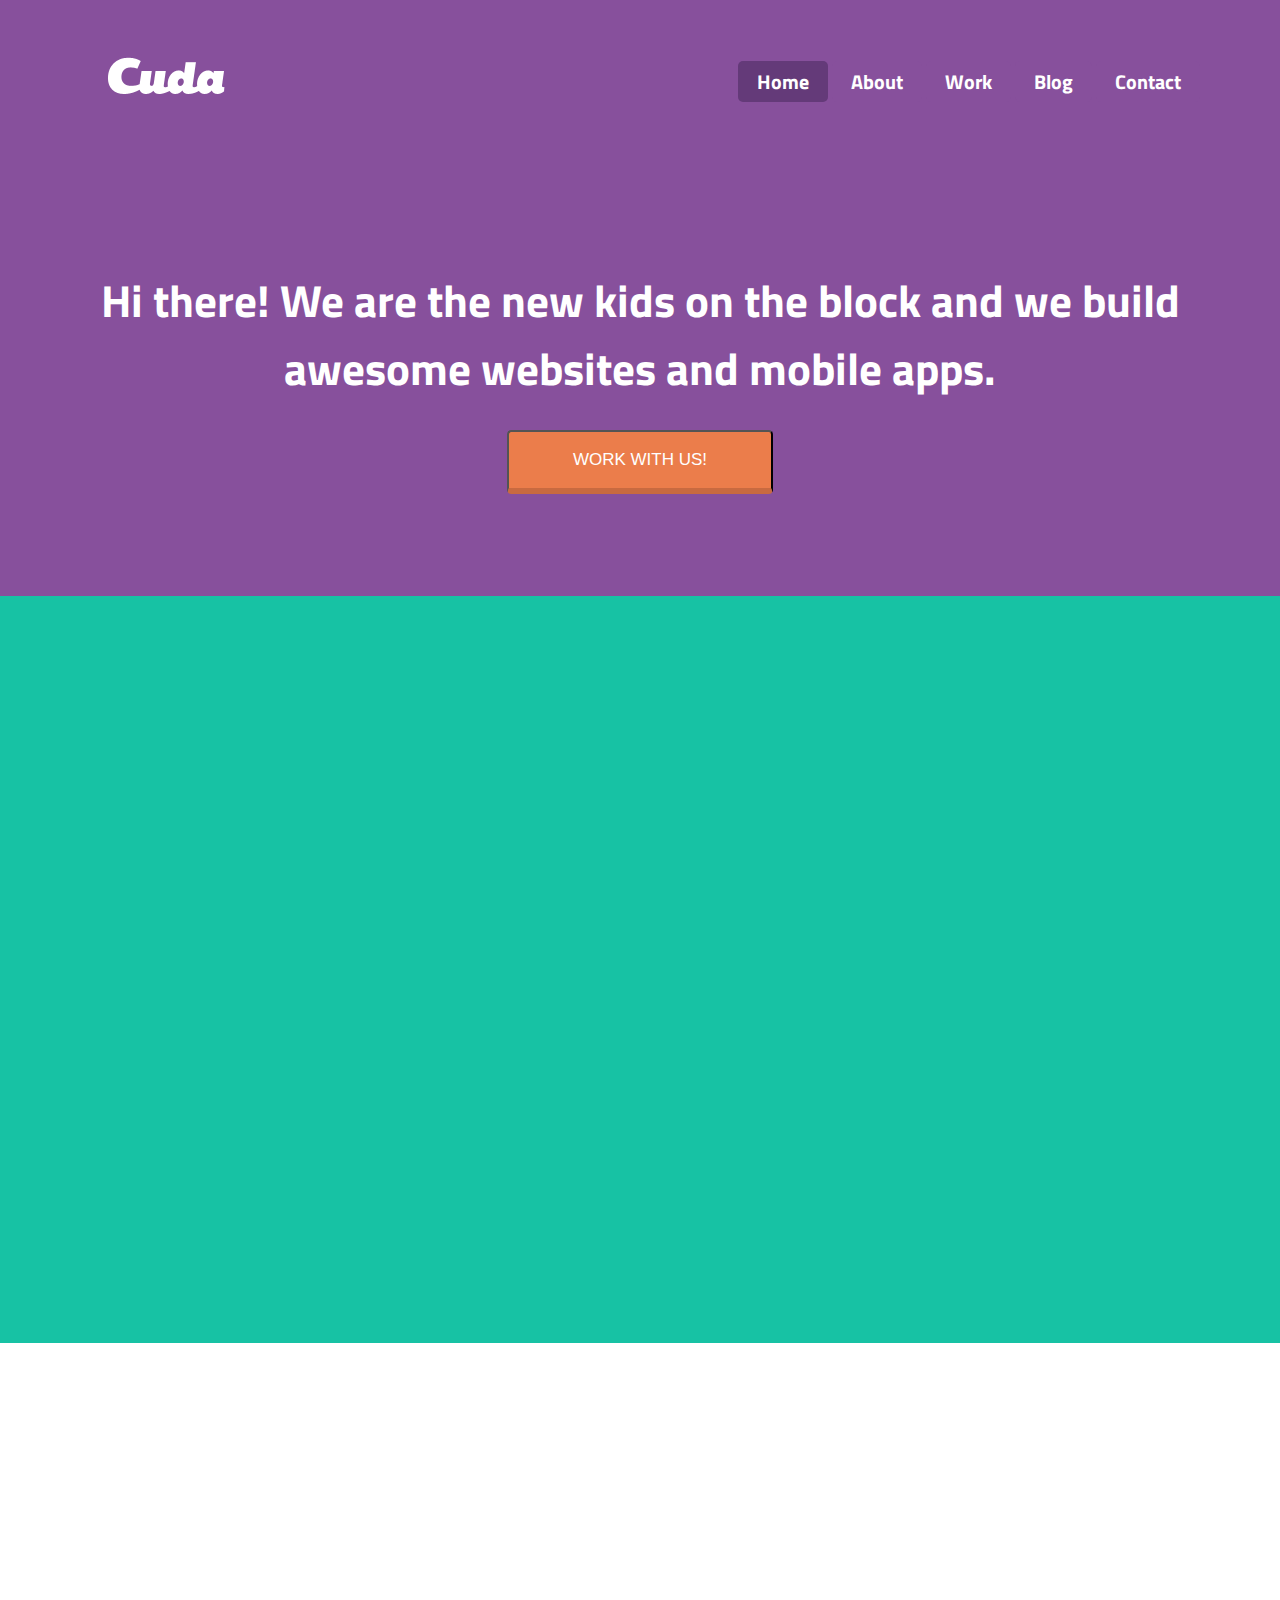
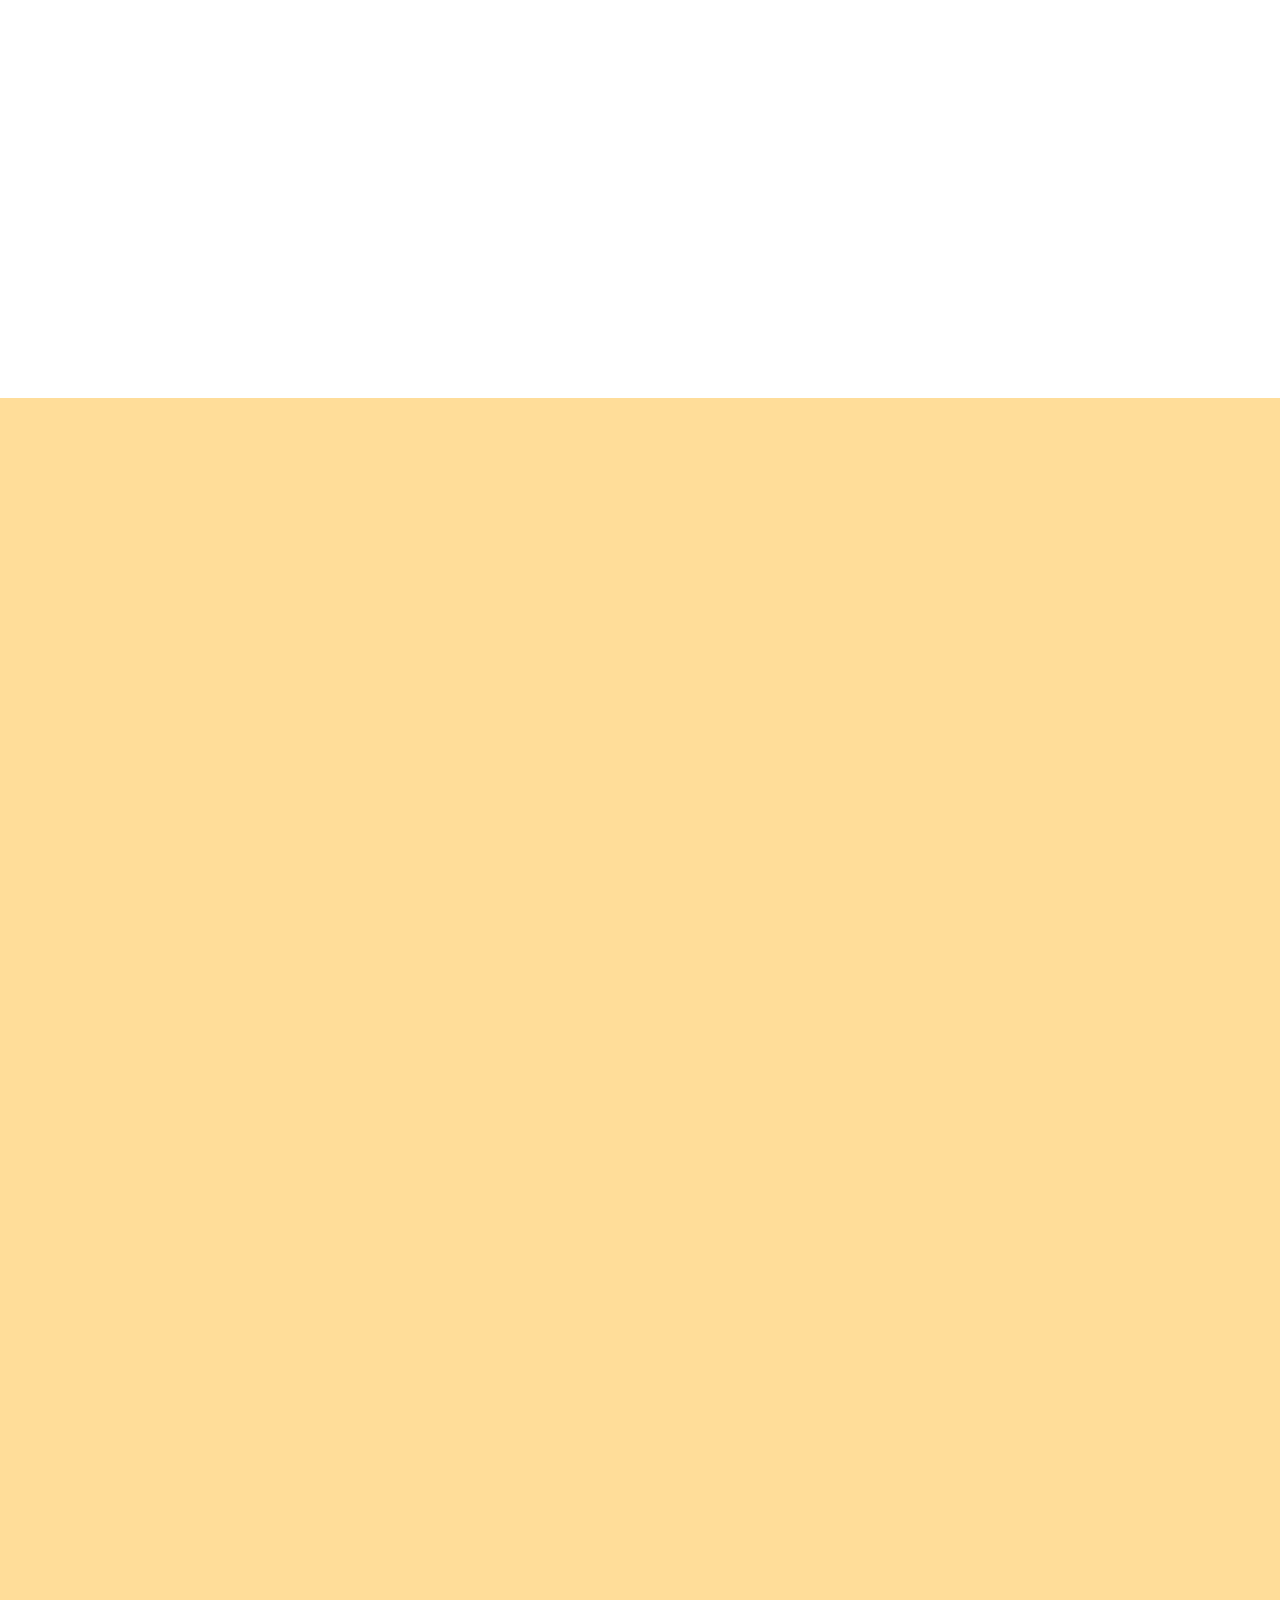
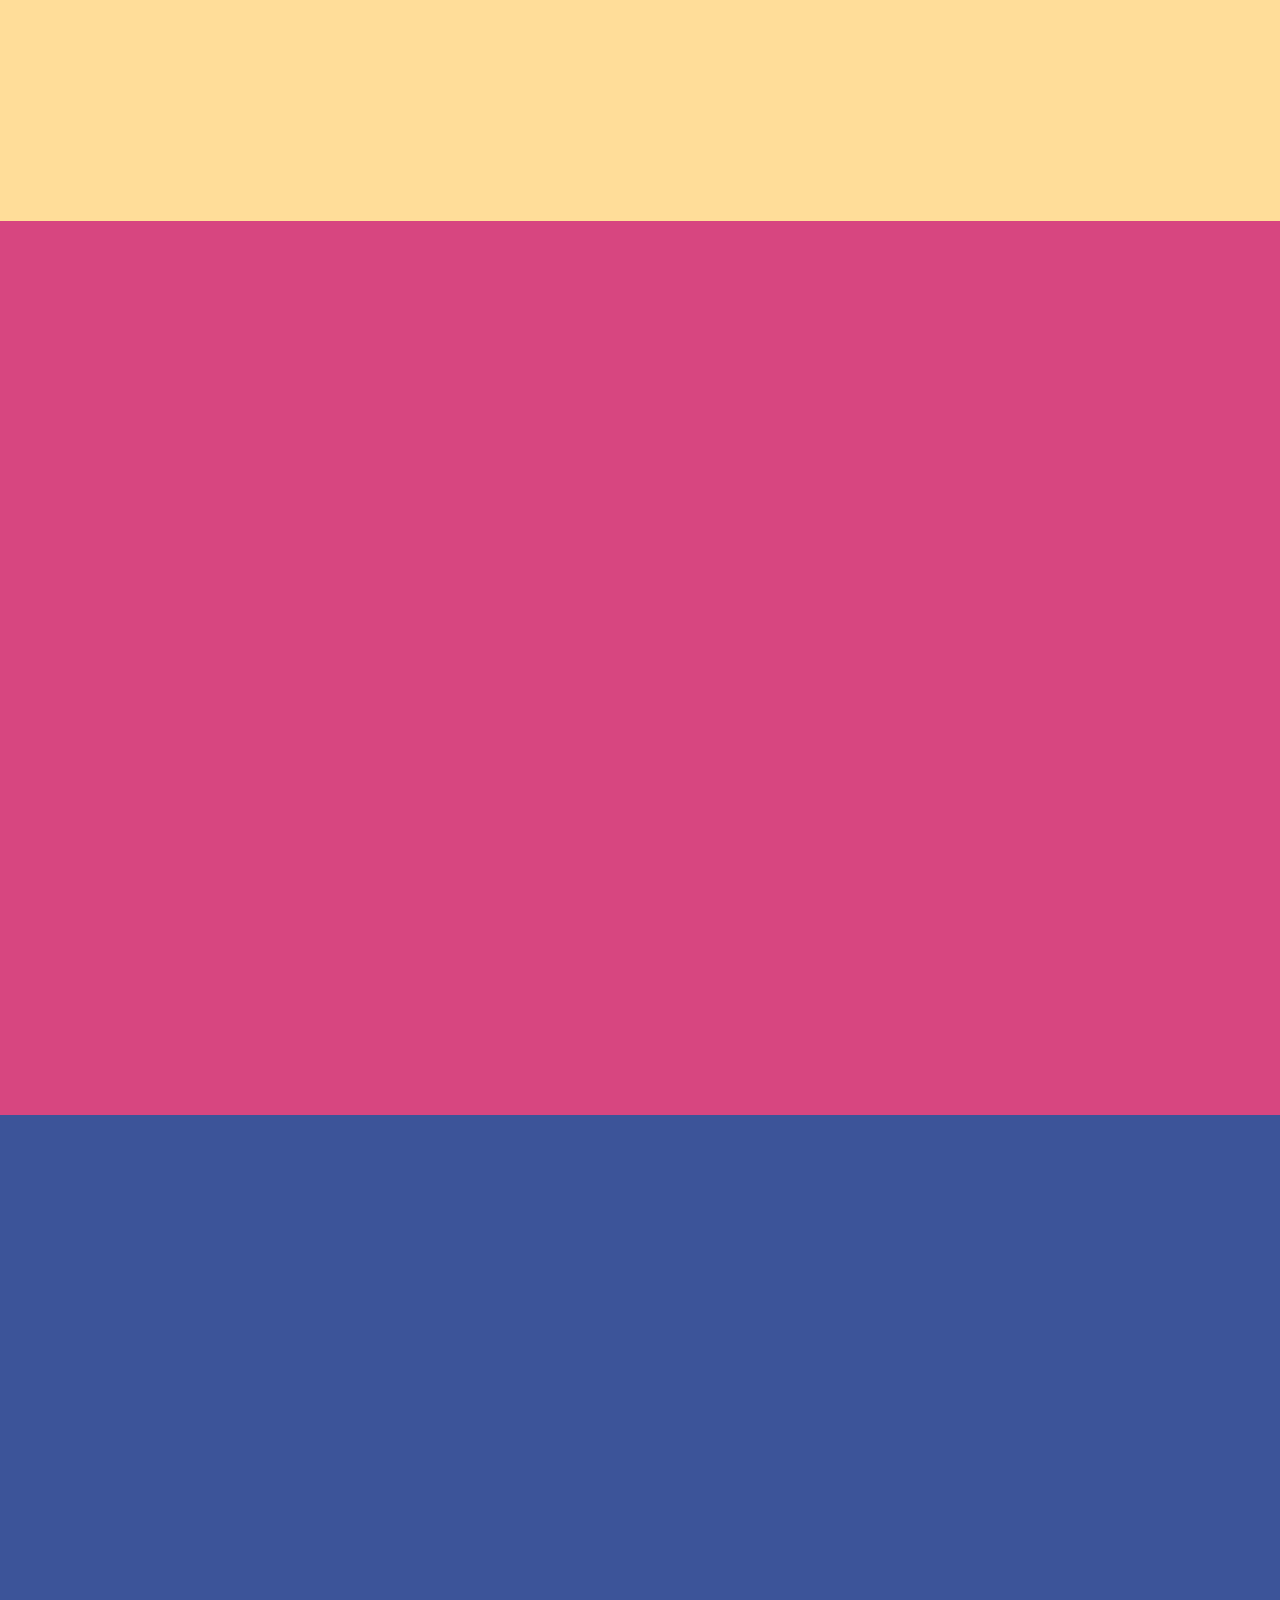
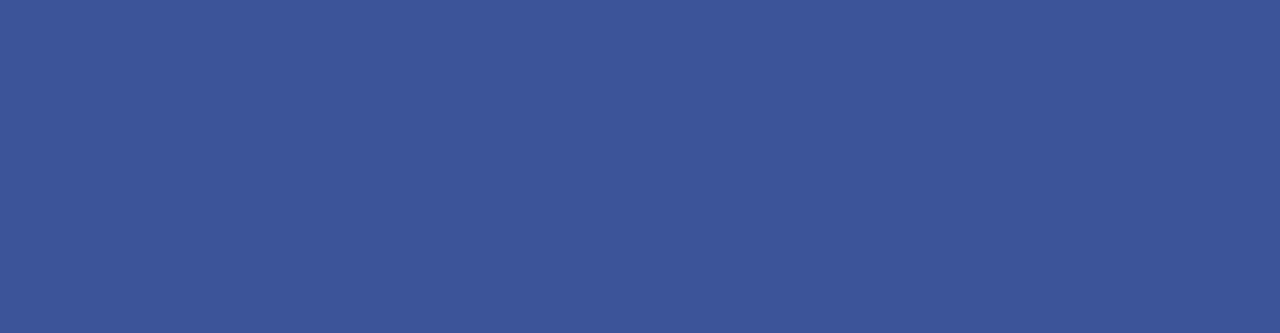
==== index.html @ 94a477aa "Cuda" ====
<!Doctype html>
<html>
    <head>
        <title>Cuda</title>
        <link rel="stylesheet" type="text/css" href="css/style.css">
        <link href="https://fonts.googleapis.com/css?family=Titillium+Web" rel="stylesheet">
    </head>
    <body>
        <div class="par_1">
            <div class="header">
                <div class="head">
                    <div class="logo">
                         <a href="">
                            <img src="img/logo.png">
                        </a>
                    </div>
                    <div class="menu">
                        <ul class="menu_block">
                                <button class="butt" formaction="index.html">Home</button>
                                <button class="classic_b" formaction="about.html">About</button>                               
                                <button class="classic_b" formaction="work.html">Work</button>                                                       
                                <button class="classic_b"  formaction="blog.html">Blog</button>
                                <button class="classic_b" formaction="contact.html">Contact</button>
                         </ul>
                    </div>
                </div>
            </div>
                <div class="slogan">
                <div class="text">Hi there! We are the new kids on the block and we build awesome websites and mobile apps.</div>    
                <button class="butt_2" formaction="reg.html" onclick="location.href = 'reg.html'">WORK WITH US!</button>
            </div>
        </div>
        <div class="par_2">
        </div>
        <div class="par_3">

        </div>
        <div class="par_4">

        </div>
        <div class="par_5">

        </div>
        <div class="par_6">

        </div>
        <div class="par_7">

        </div>
    </body>
</html>
---- css/style.css ----
@import url('https://fonts.googleapis.com/css?family=Galada');
@import url('https://fonts.googleapis.com/css?family=Titillium+Web');
/*------font------*/
body {
	margin: 0;
	width: 100%;
	font-family: 'Titillium Web', sans-serif;
}
.header {
	position: relative;
	top: 40px;
}
.head {
	max-width: 1120px;
	margin-left: auto;
	margin-right: auto;
	display: flex;
	flex-direction: row;
	justify-content: space-between;
	align-items: center;
}
.slogan {
    display: flex;
	flex-direction: column;
	justify-content: center;
	align-items: center;
	max-width: 1120px;
	margin-left: auto;
	margin-right: auto;
	height: 596px;
}
.text {
	font-size: 45px;
	font-weight: bolder;
    text-align: center;
    position: relative;
}
/*------animation------*/
.menu_block>.butt {
    display: inline-block;
}
.classic_b {   
    font-weight:700;
    font-size:3.3em; 
    text-align:center;
    transition:all 0.5s ease;
    padding:20px;
    background: #87509c;
    color: white;
    font-size: 20px;
    padding: 5px 19px;
    border: #87509c;
    border-radius: 5px;
    font-family: 'Titillium Web', sans-serif;
}
.classic_b:hover {
    box-shadow: inset 0 0 0 23px #643a79;
  }
.butt {
    font-weight:700;
    background: #643a79;
    color: white;
    font-size: 20px;
    padding: 5px 19px;
    border: #643a79;
    border-radius: 5px;
    font-family: 'Titillium Web', sans-serif;
}
.butt_2 {
    color: white;
	background: #eb7d4b;
	padding: 18px 64px;
    border-bottom: 6px solid #c86a40;
    border-radius: 4.3px;
	margin-top: 28px;
	font-size: 17px;
    font-weight: 203px;
    overflow:hidden;
}
/*------text_start------*/
.logo {
    margin-left: 16px;
}
/*------text_end------*/
/*------paragraph_start------*/
.par_1 {
	background: #87509c;
	height: 596px;
	color: #fff;
}
.par_2 {
	background: #17c2a4;
	height: 747px;
	color: #fff;
}
.row-3 {
	background: #e7f1f8;
	height: 914px;
}
.par_4 {
	background: #fff;
	height: 655px;
}
.par_5 {
	background: #ffdd99;
	height: 1423px;
}
.par_6 {
	background: #d74680;
	height: 894px;
}
.par_7 {
	background: #3c5499;
	height: 818px;
}
/*------paragraph_end------*/
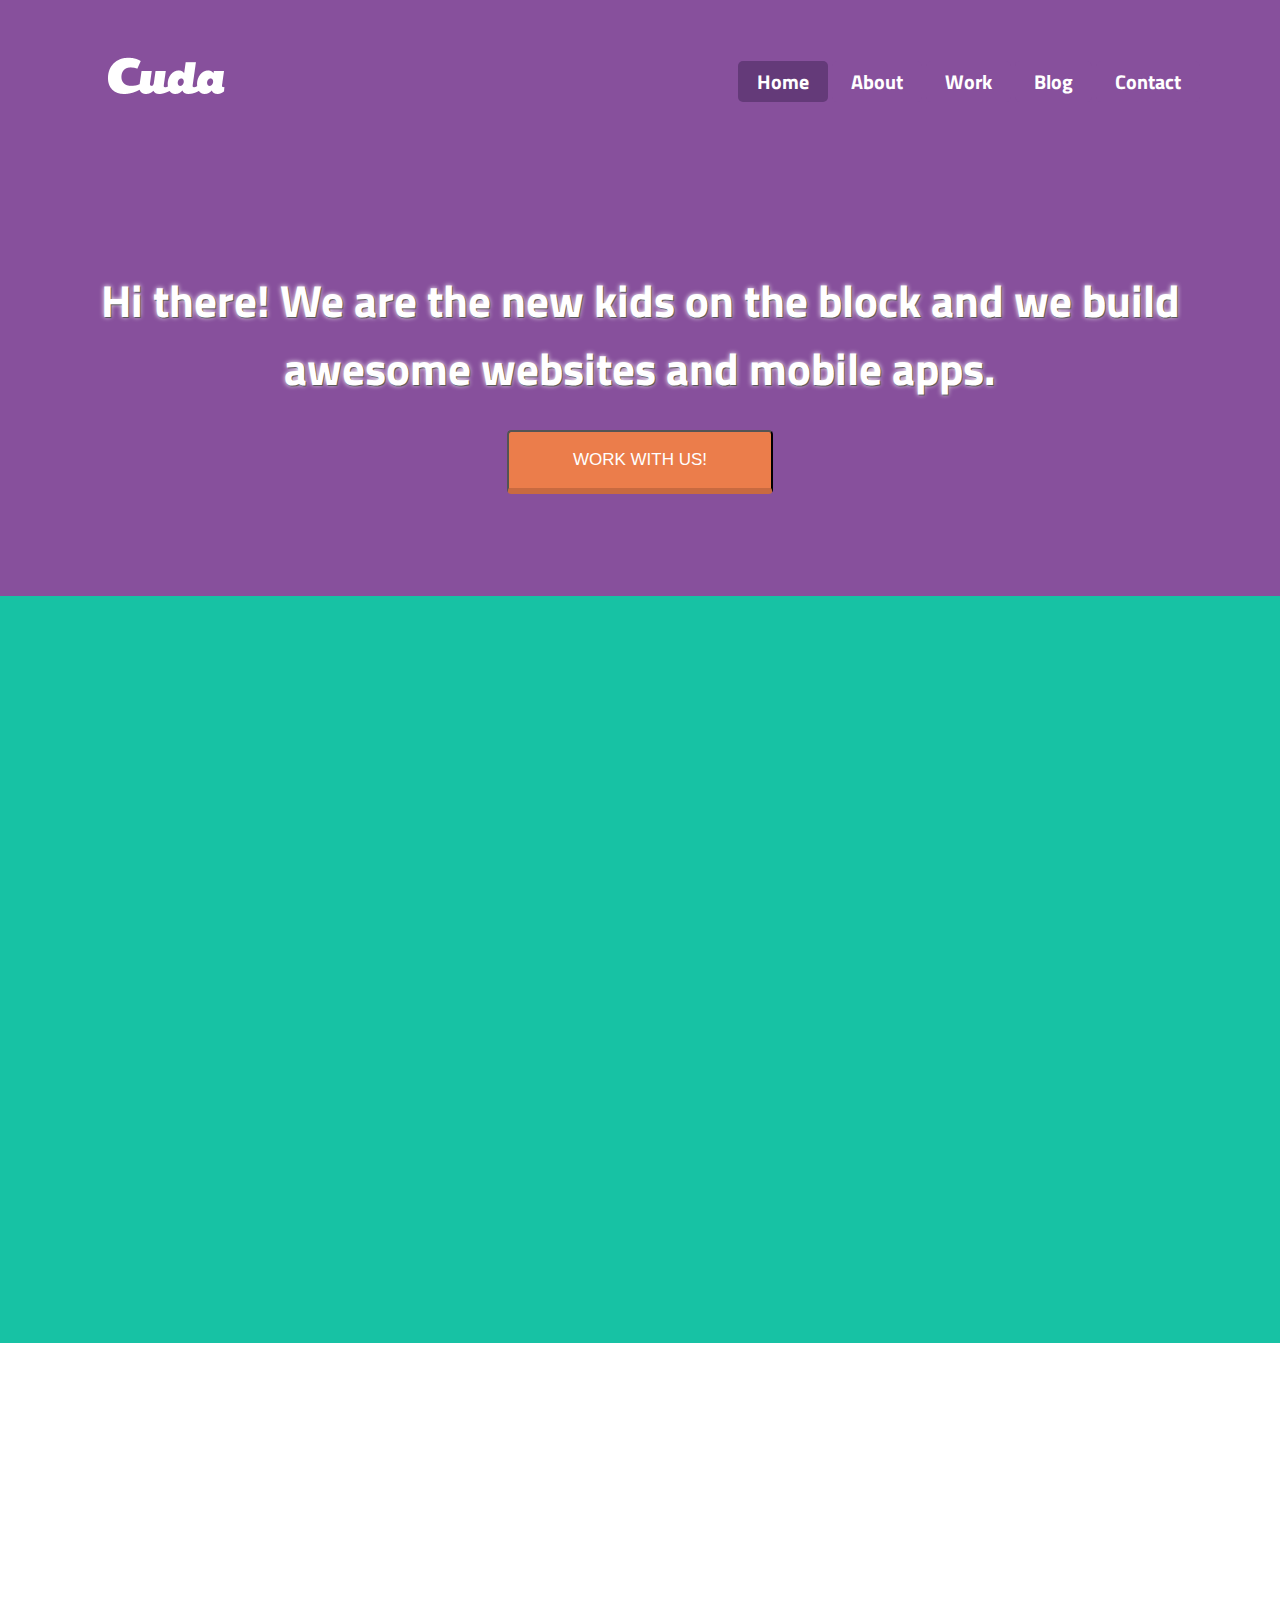
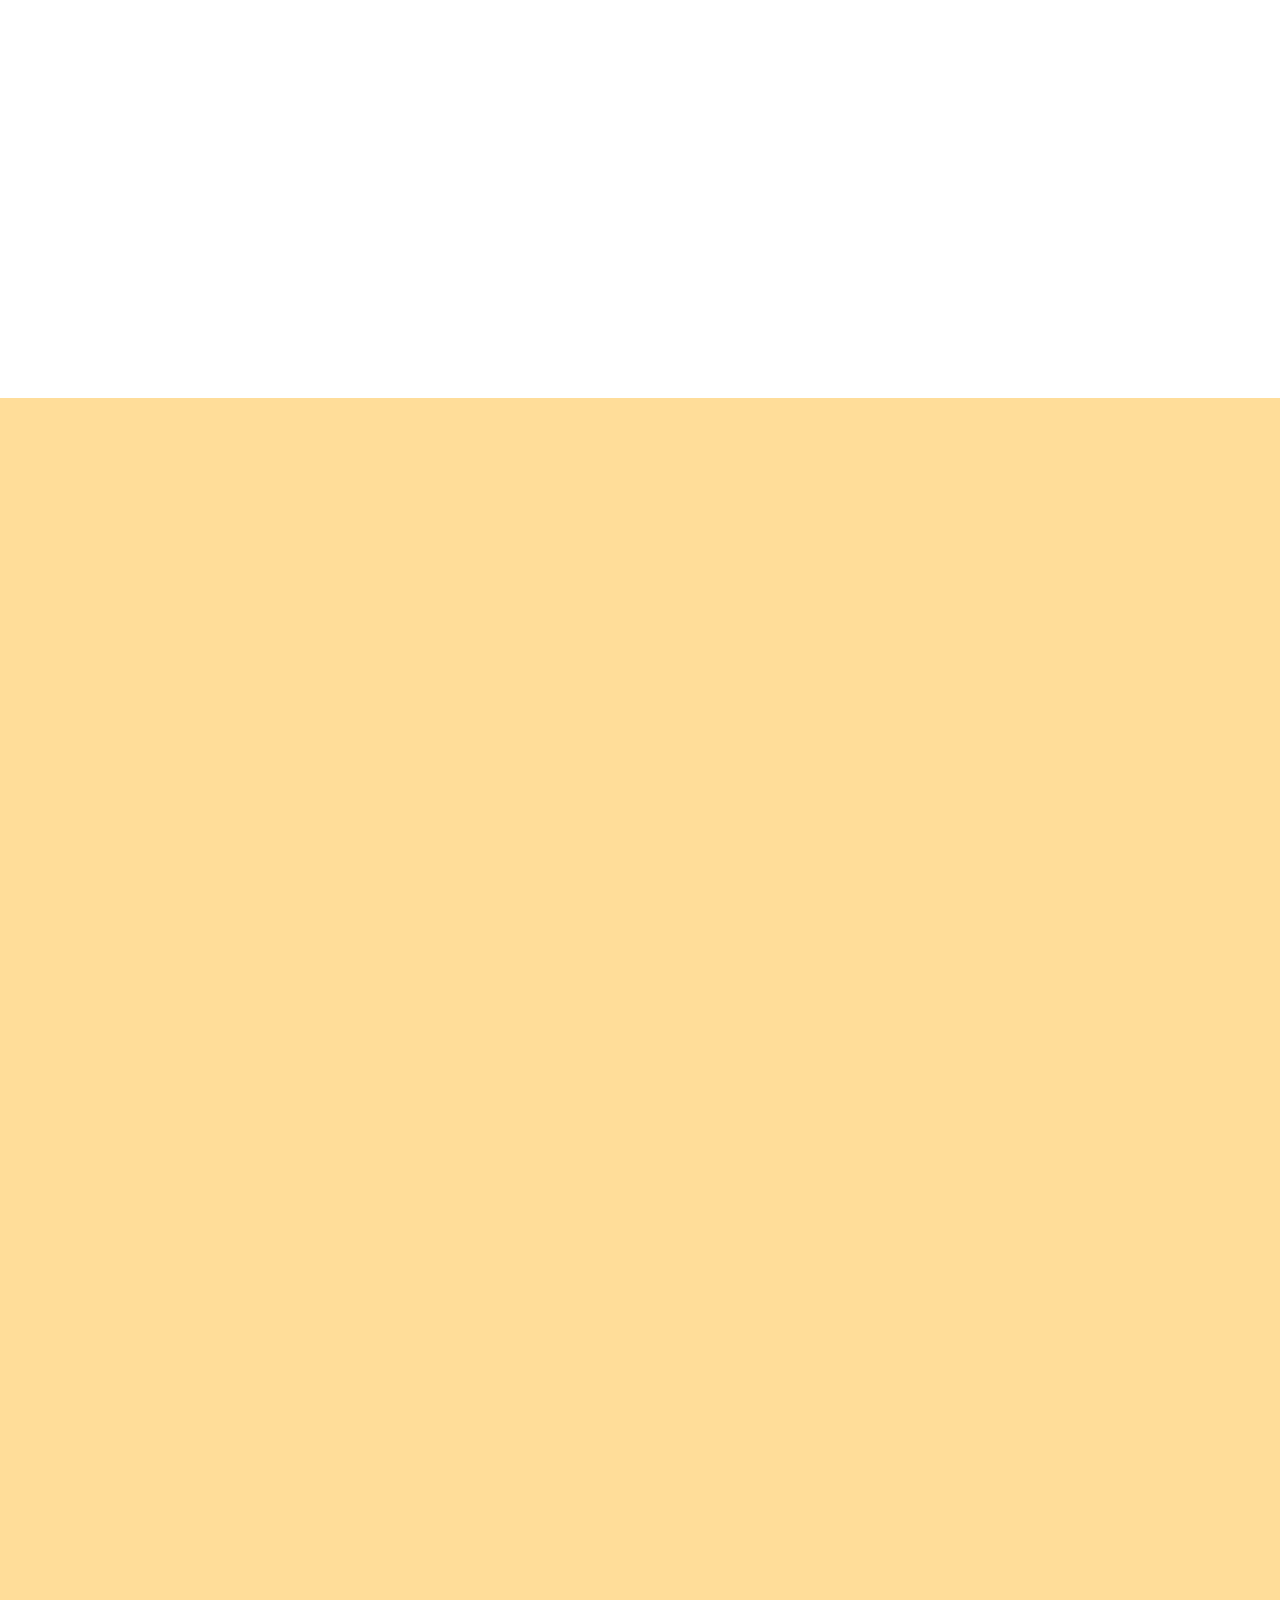
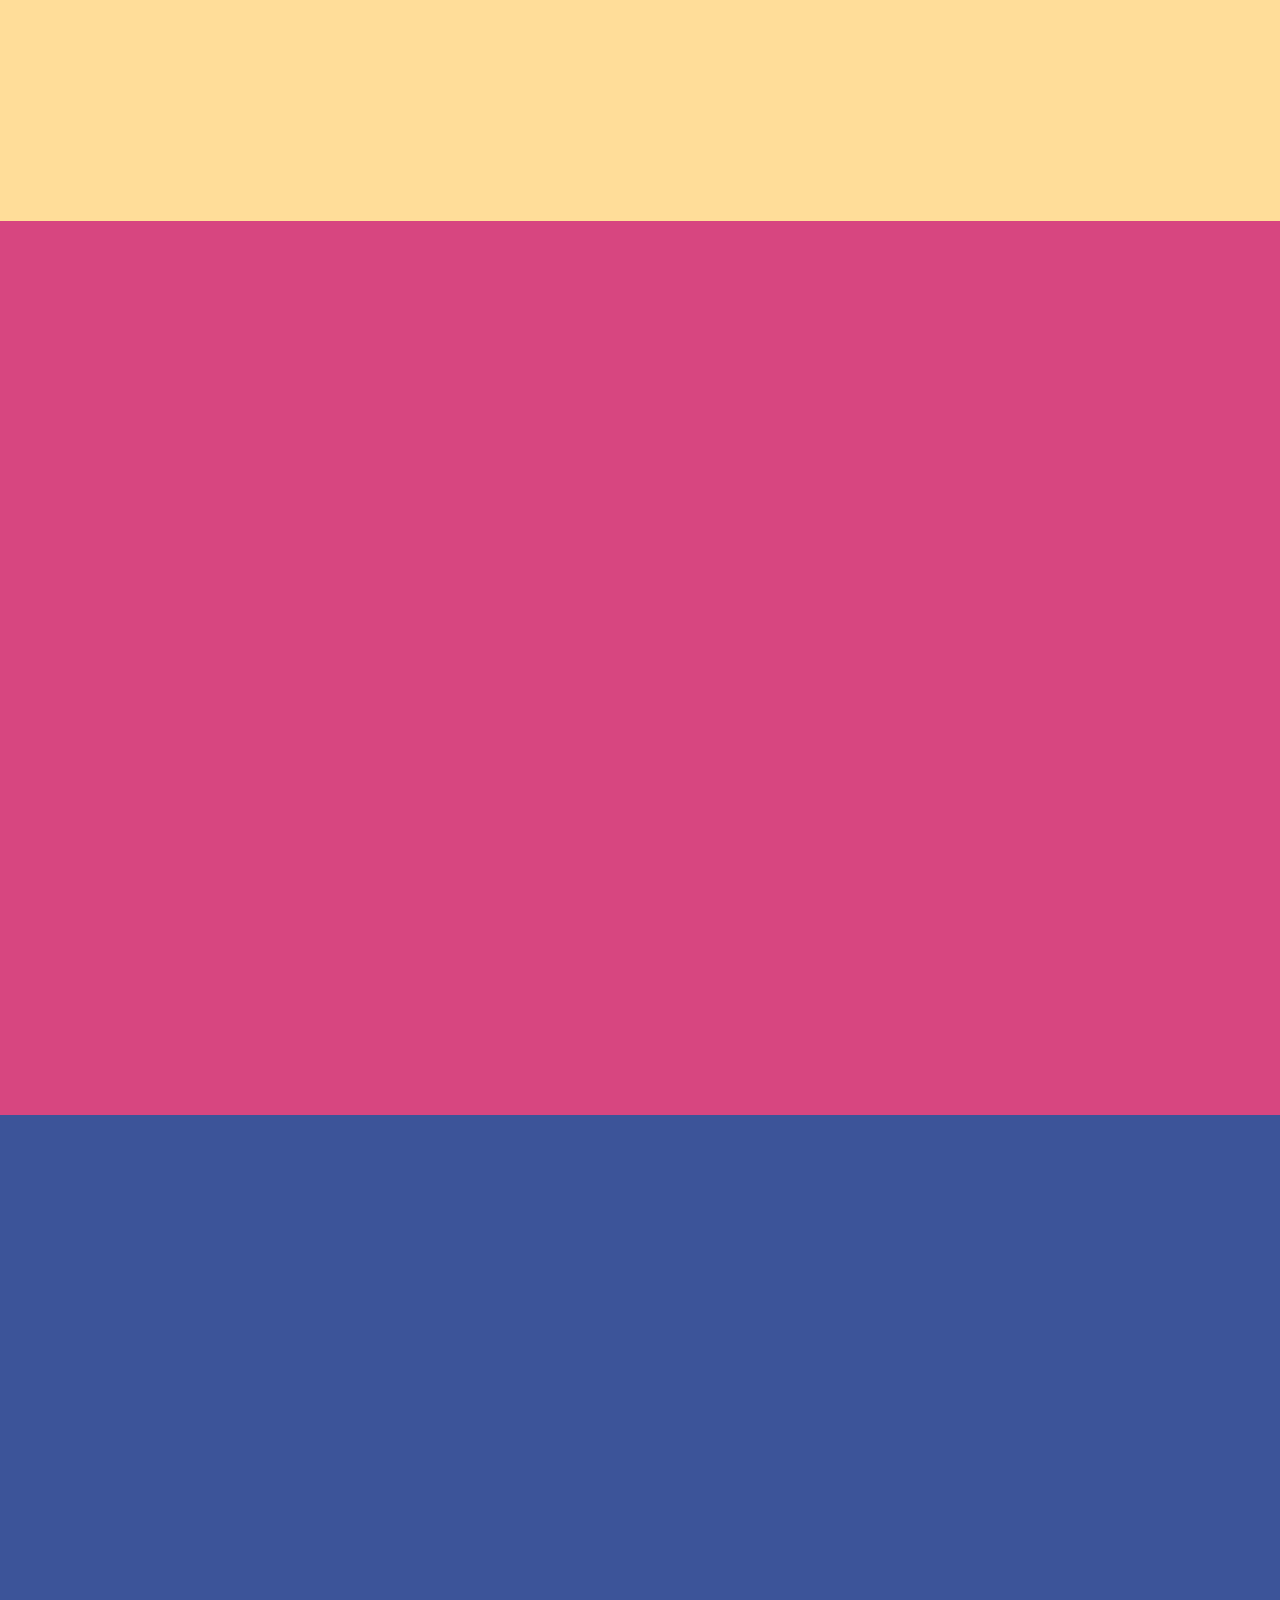
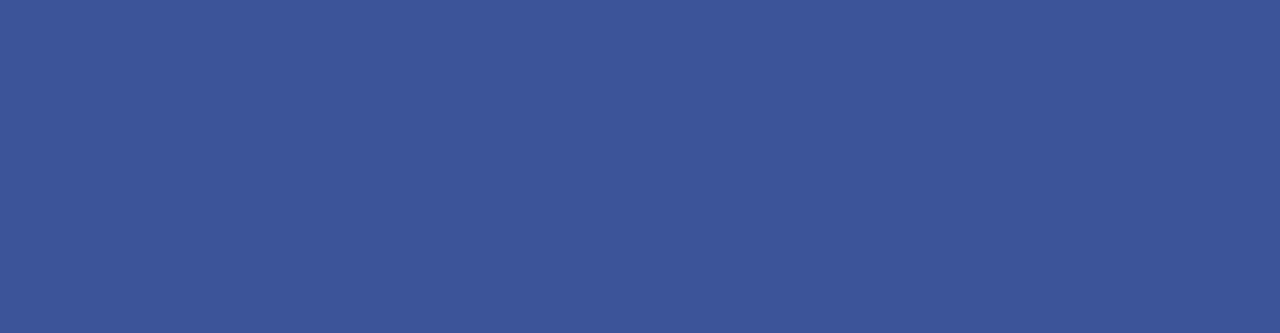
==== commit 22d073f4: "Cuda" ====
--- a/index.html
+++ b/index.html
@@ -10,7 +10,7 @@
             <div class="header">
                 <div class="head">
                     <div class="logo">
-                         <a href="">
+                        <a href="">
                             <img src="img/logo.png">
                         </a>
                     </div>
--- a/css/style.css
+++ b/css/style.css
@@ -33,7 +33,8 @@
 	font-size: 45px;
 	font-weight: bolder;
     text-align: center;
-    position: relative;
+	position: relative;
+	text-shadow: 1px 1px 1px rgb(82, 82, 82), 0 0 5px;
 }
 /*------animation------*/
 .menu_block>.butt {
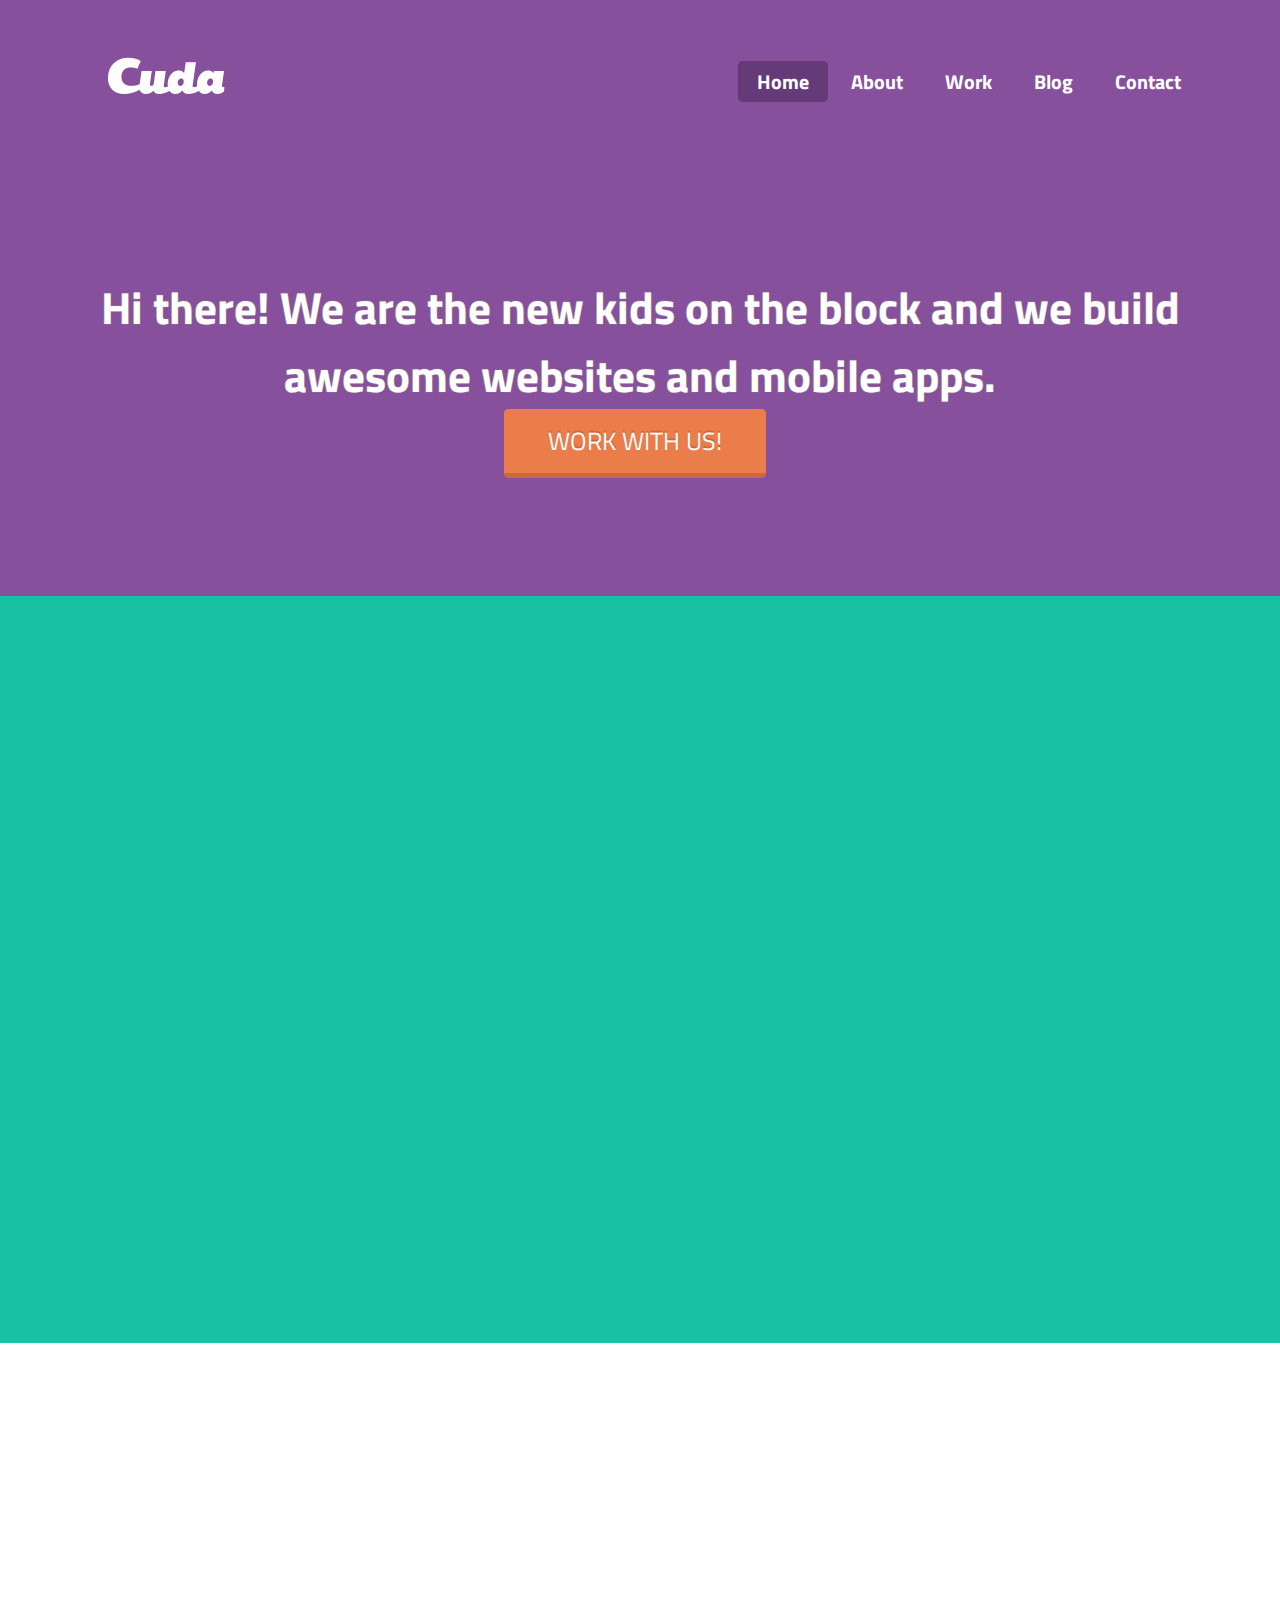
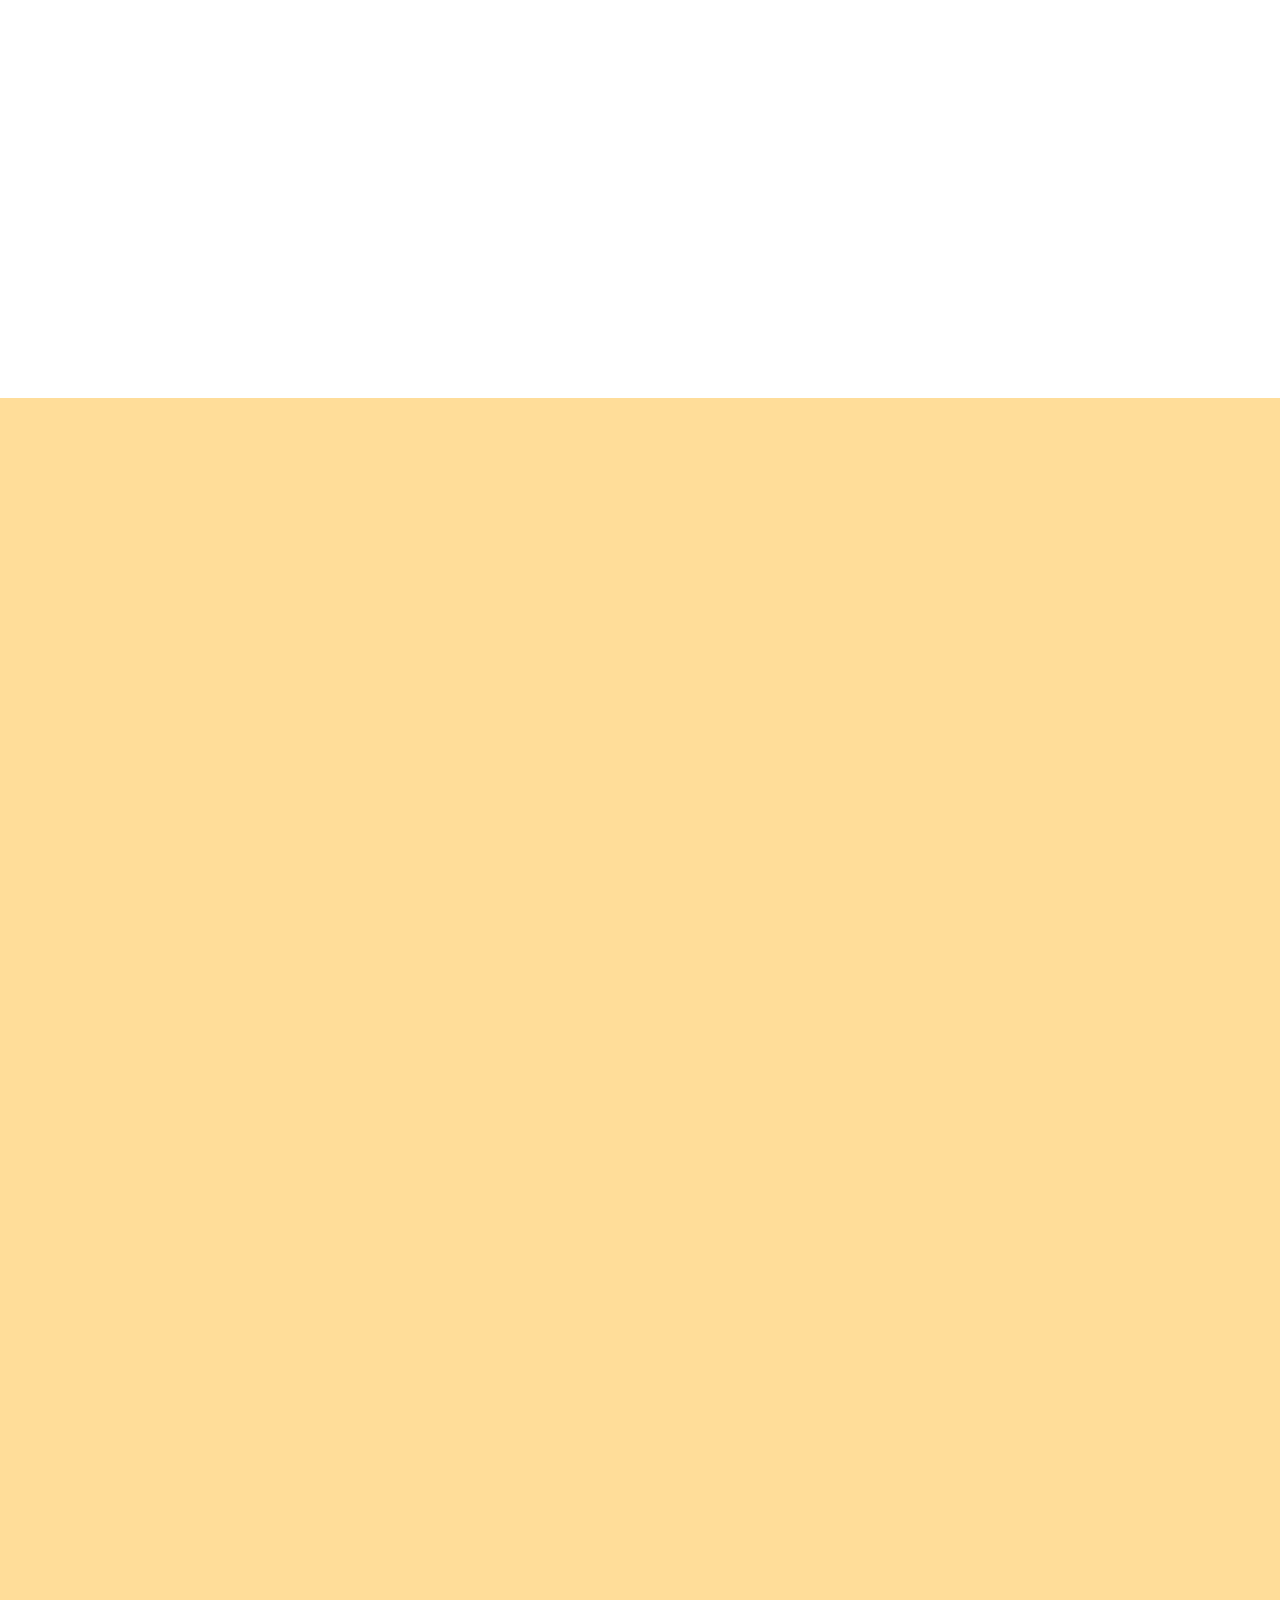
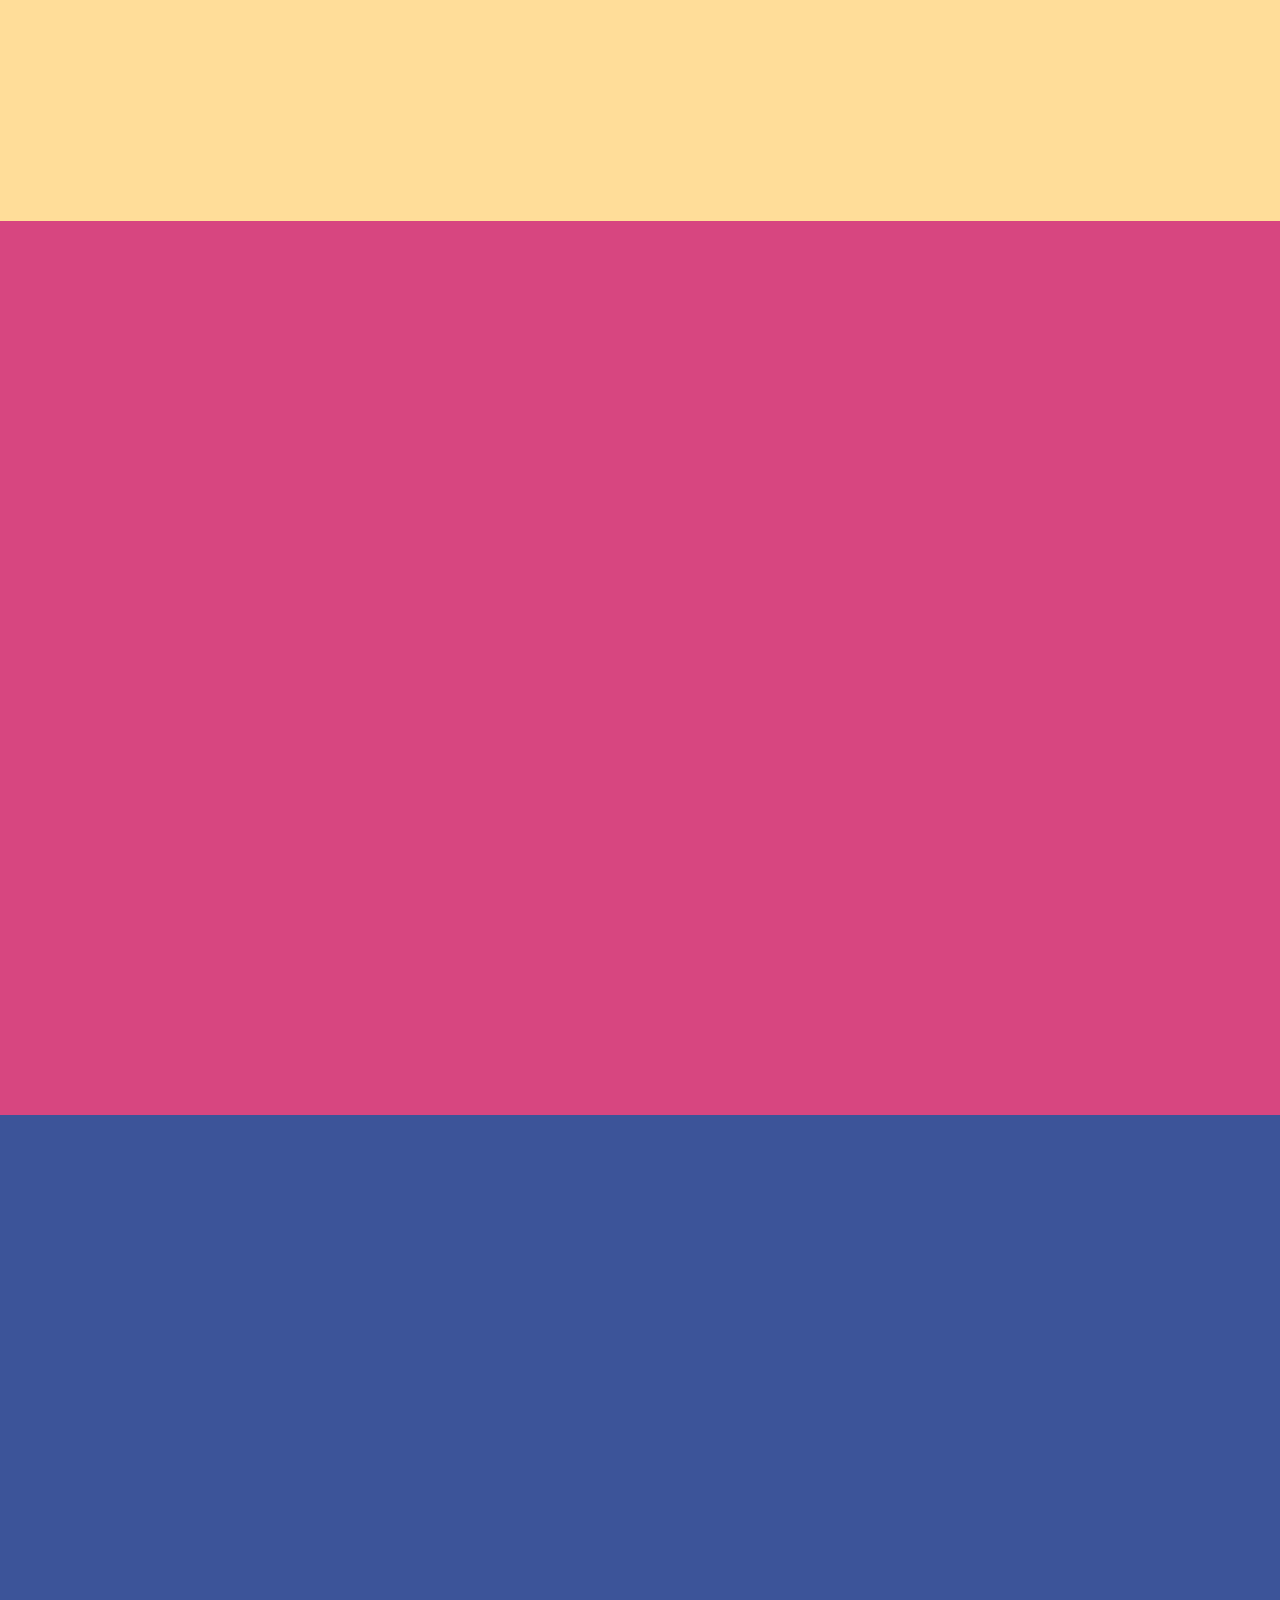
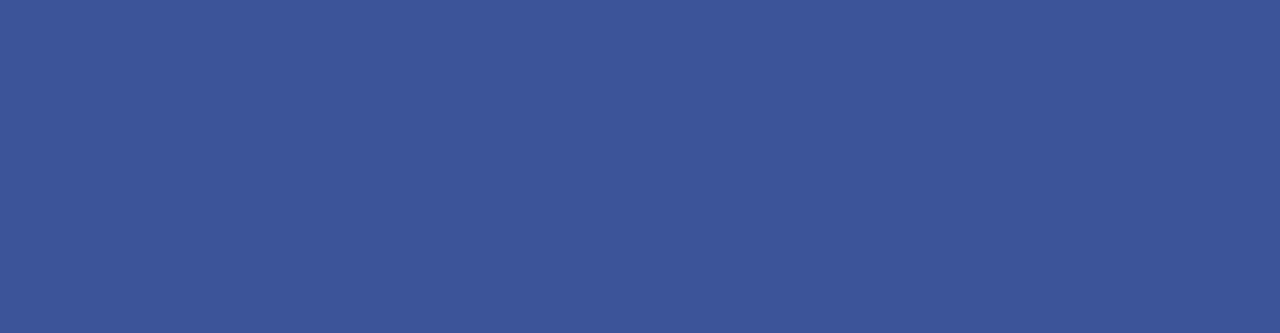
==== commit da0cbf70: "Cuda" ====
--- a/index.html
+++ b/index.html
@@ -27,7 +27,7 @@
             </div>
                 <div class="slogan">
                 <div class="text">Hi there! We are the new kids on the block and we build awesome websites and mobile apps.</div>    
-                <button class="butt_2" formaction="reg.html" onclick="location.href = 'reg.html'">WORK WITH US!</button>
+                <a href="reg.html" class="action-button shadow animate yellow" formaction="reg.html" >WORK WITH US! </a>
             </div>
         </div>
         <div class="par_2">
--- a/css/style.css
+++ b/css/style.css
@@ -34,7 +34,7 @@
 	font-weight: bolder;
     text-align: center;
 	position: relative;
-	text-shadow: 1px 1px 1px rgb(82, 82, 82), 0 0 5px;
+	text-shadow: 0px 0px 1px rgb(82, 82, 82), 0 0 1px;
 }
 /*------animation------*/
 .menu_block>.butt {
@@ -67,16 +67,34 @@
     border-radius: 5px;
     font-family: 'Titillium Web', sans-serif;
 }
-.butt_2 {
-    color: white;
-	background: #eb7d4b;
-	padding: 18px 64px;
-    border-bottom: 6px solid #c86a40;
-    border-radius: 4.3px;
-	margin-top: 28px;
-	font-size: 17px;
-    font-weight: 203px;
-    overflow:hidden;
+/*------butt_eff------*/
+.animate {
+	transition: all 0.1s;
+	-webkit-transition: all 0.1s;
+}
+
+.action-button {
+	position: relative;
+	padding: 13px 44px;
+  	margin: 0px 10px 10px 0px;
+  	float: left;
+	border-radius: 4.3px;
+	font-family: 'Titillium Web', sans-serif;
+	font-size: 25px;
+	color: #ffffff;
+	text-decoration: none;	
+}
+
+.yellow {
+	background-color: #eb7d4b;
+	border-bottom: 5px solid #c86a40;
+	text-shadow: 0px -2px #c86a40;
+}
+
+.action-button:active {
+	transform: translate(0px,5px);
+	-webkit-transform: translate(0px,5px);
+	border-bottom: 1px solid #914827;
 }
 /*------text_start------*/
 .logo {
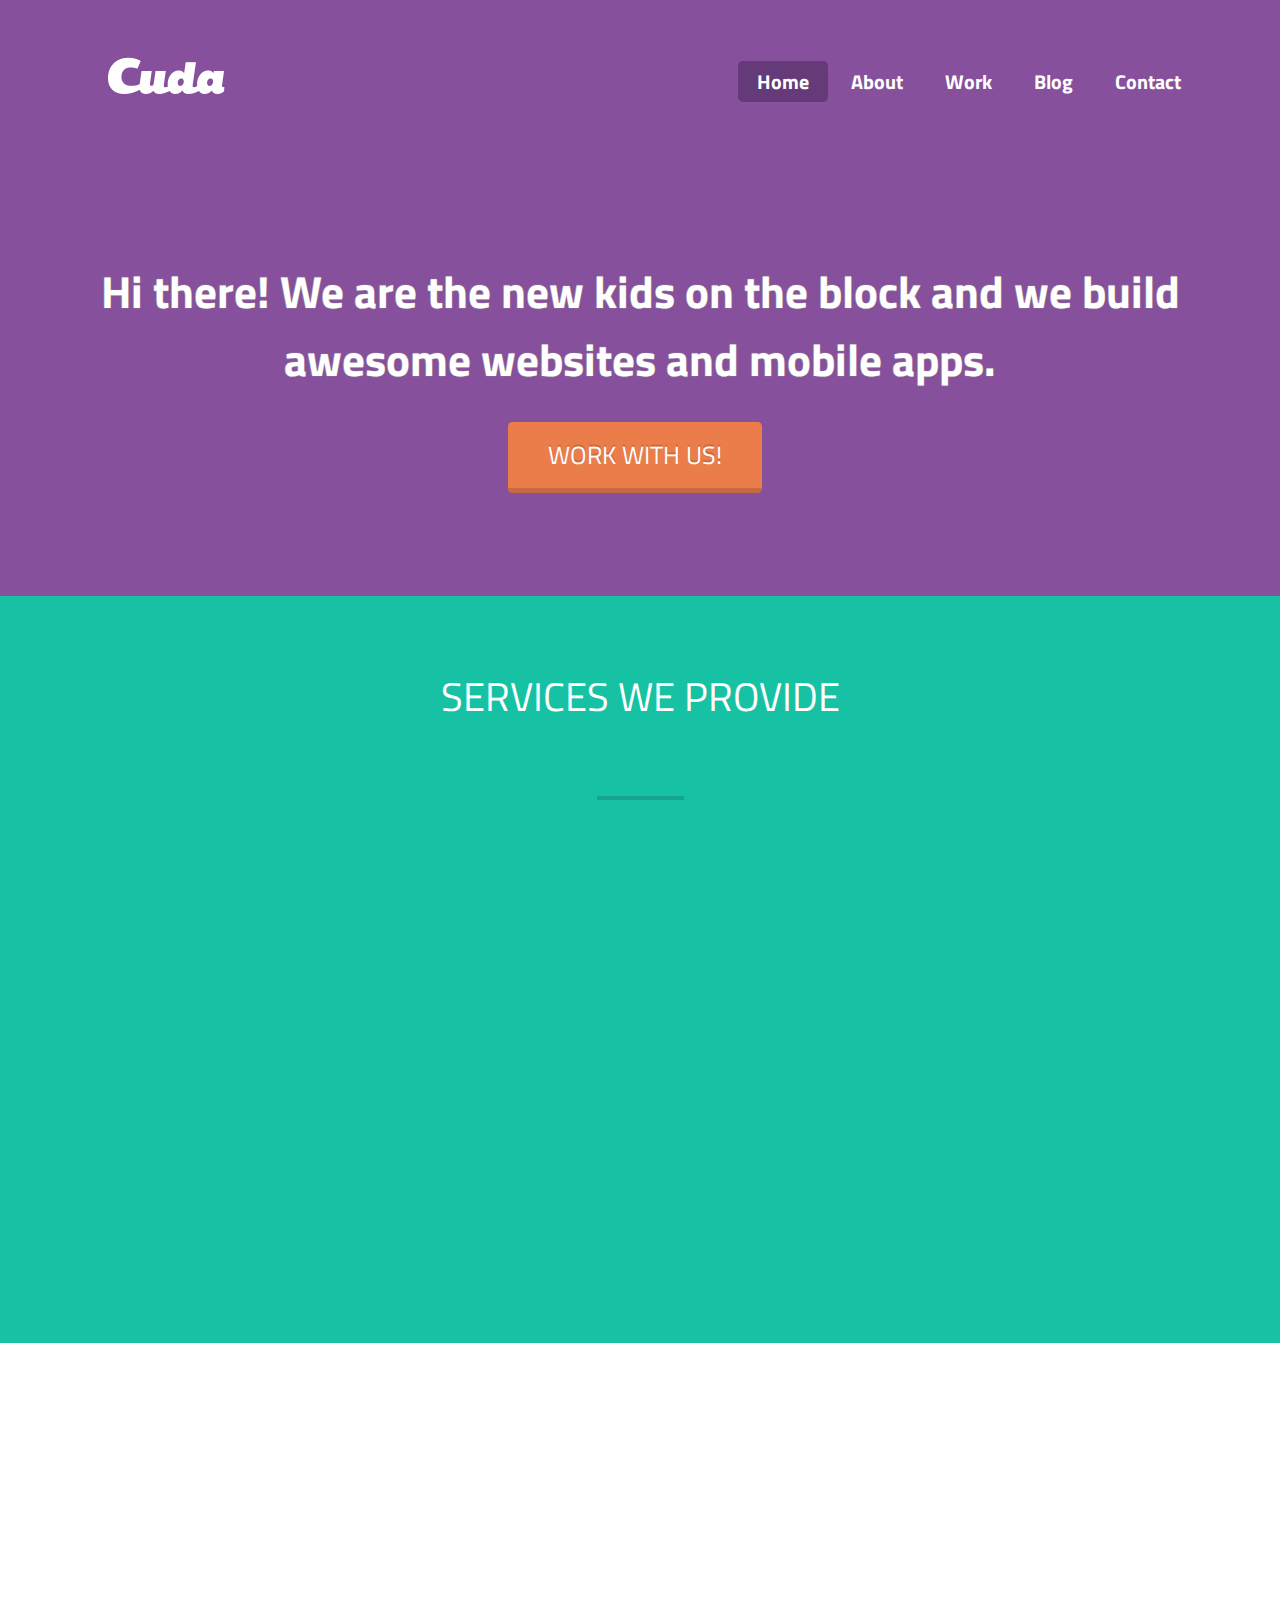
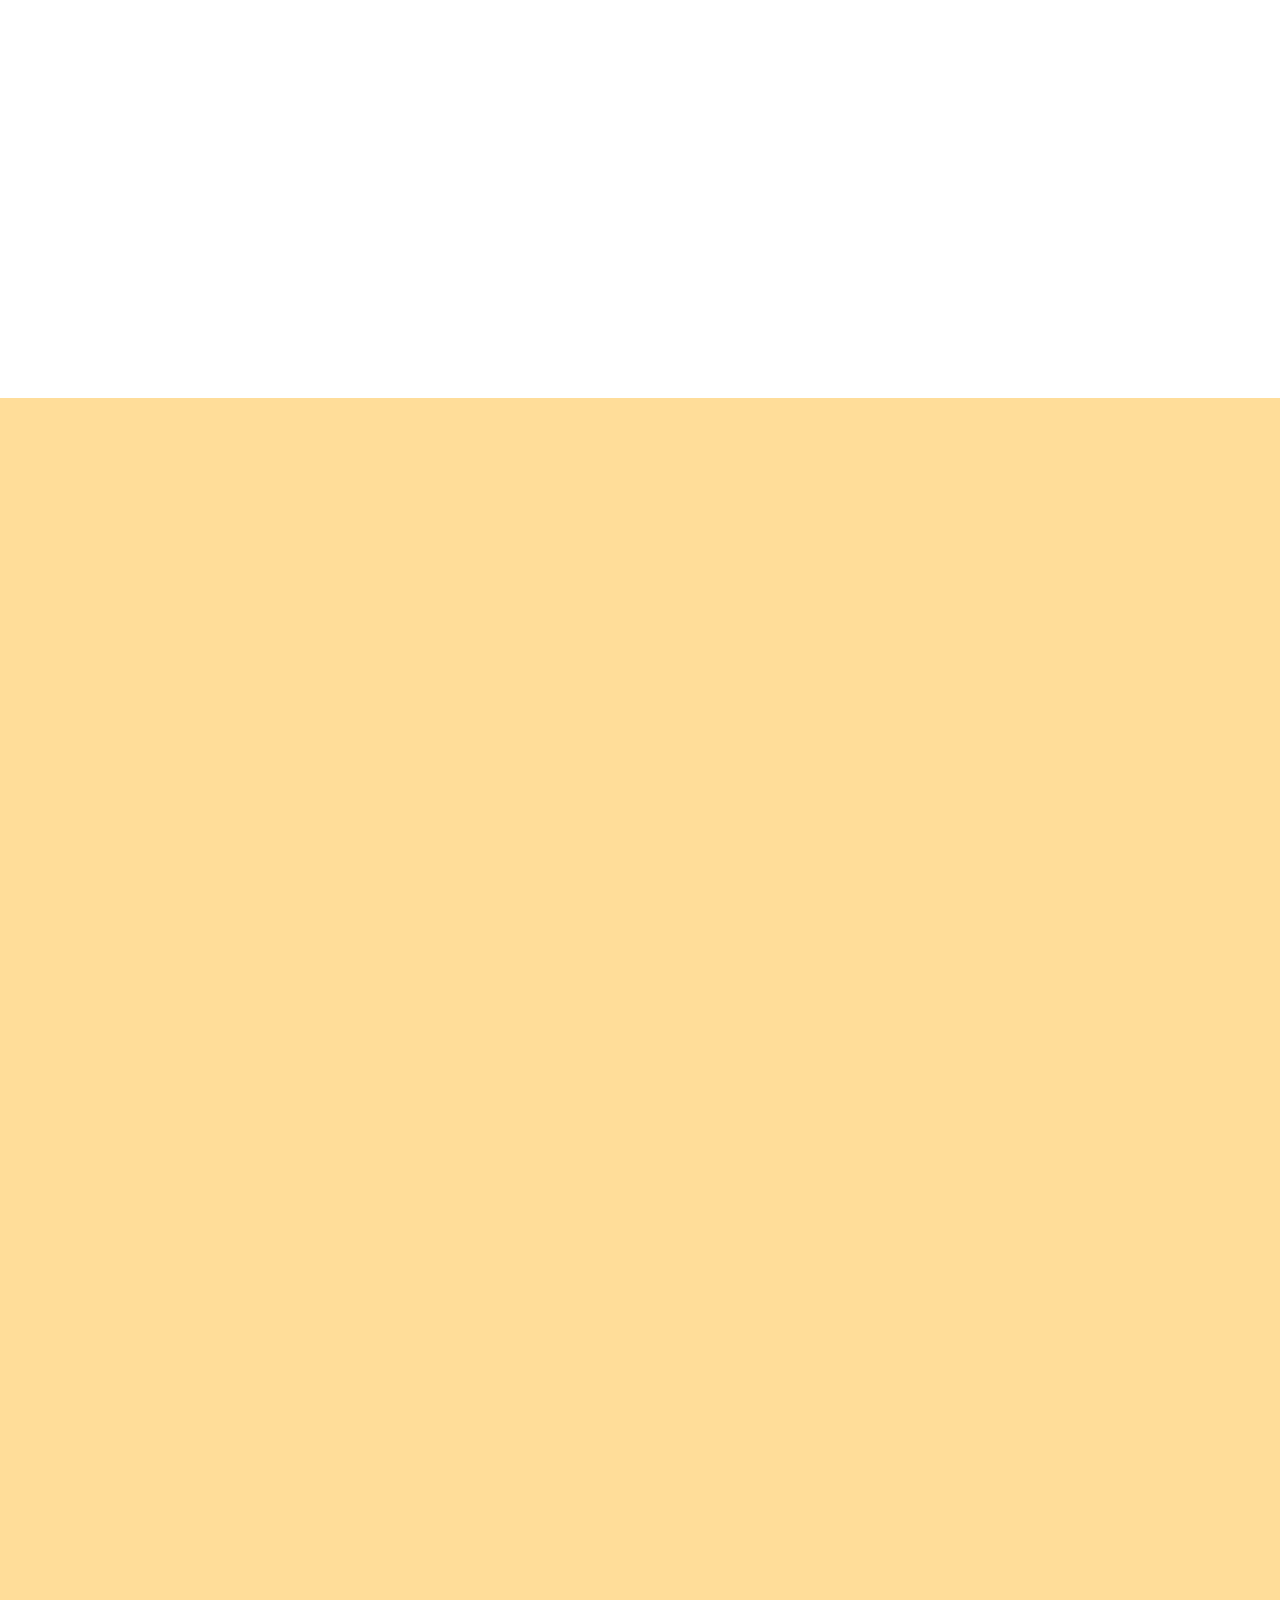
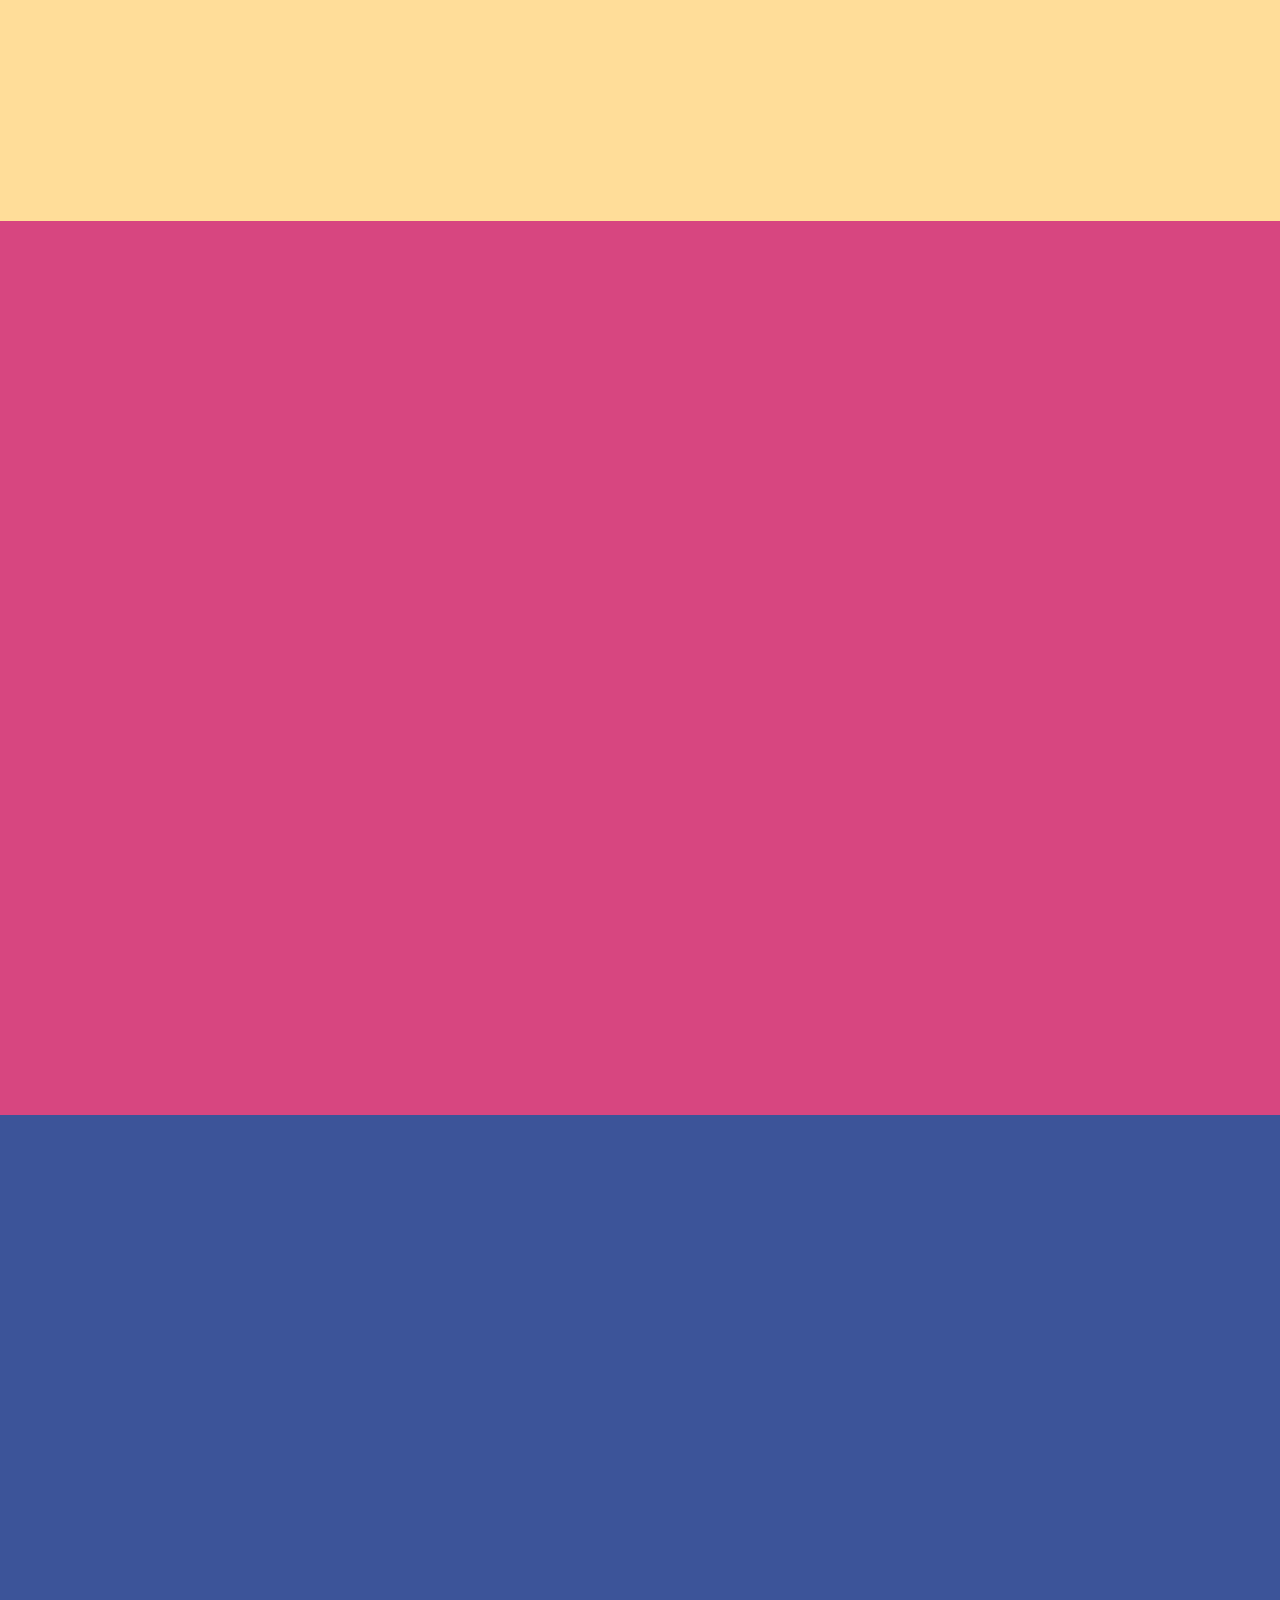
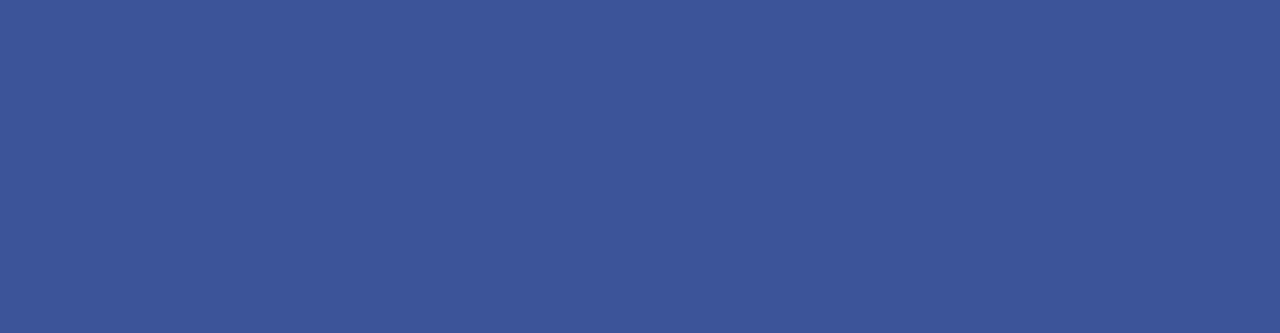
==== commit 1fc1cf4f: "Cuda" ====
--- a/index.html
+++ b/index.html
@@ -31,6 +31,8 @@
             </div>
         </div>
         <div class="par_2">
+            <div class="par_up">SERVICES WE PROVIDE</div>
+            <div class="par_ud"></div>
         </div>
         <div class="par_3">
 
--- a/css/style.css
+++ b/css/style.css
@@ -74,9 +74,10 @@
 }
 
 .action-button {
+	margin-top: 20px;
 	position: relative;
-	padding: 13px 44px;
-  	margin: 0px 10px 10px 0px;
+	padding: 14px 40px;
+	margin: 29px 10px 10px 0px;
   	float: left;
 	border-radius: 4.3px;
 	font-family: 'Titillium Web', sans-serif;
@@ -100,8 +101,26 @@
 .logo {
     margin-left: 16px;
 }
-/*------text_end------*/
 /*------paragraph_start------*/
+.par_up {
+    display: flex;
+	justify-content: center;
+	align-items: center;
+	margin-left: auto;
+	margin-right: auto;
+	height: 200px;
+	font-size: 40px;
+}
+.par_ud {
+    display: flex;
+	justify-content: center;
+	align-items: center;
+	margin-left: auto;
+	margin-right: auto;
+	border-bottom: 4px solid #14a58c;
+	width: 87px;
+}
+/*------t_b------*/
 .par_1 {
 	background: #87509c;
 	height: 596px;
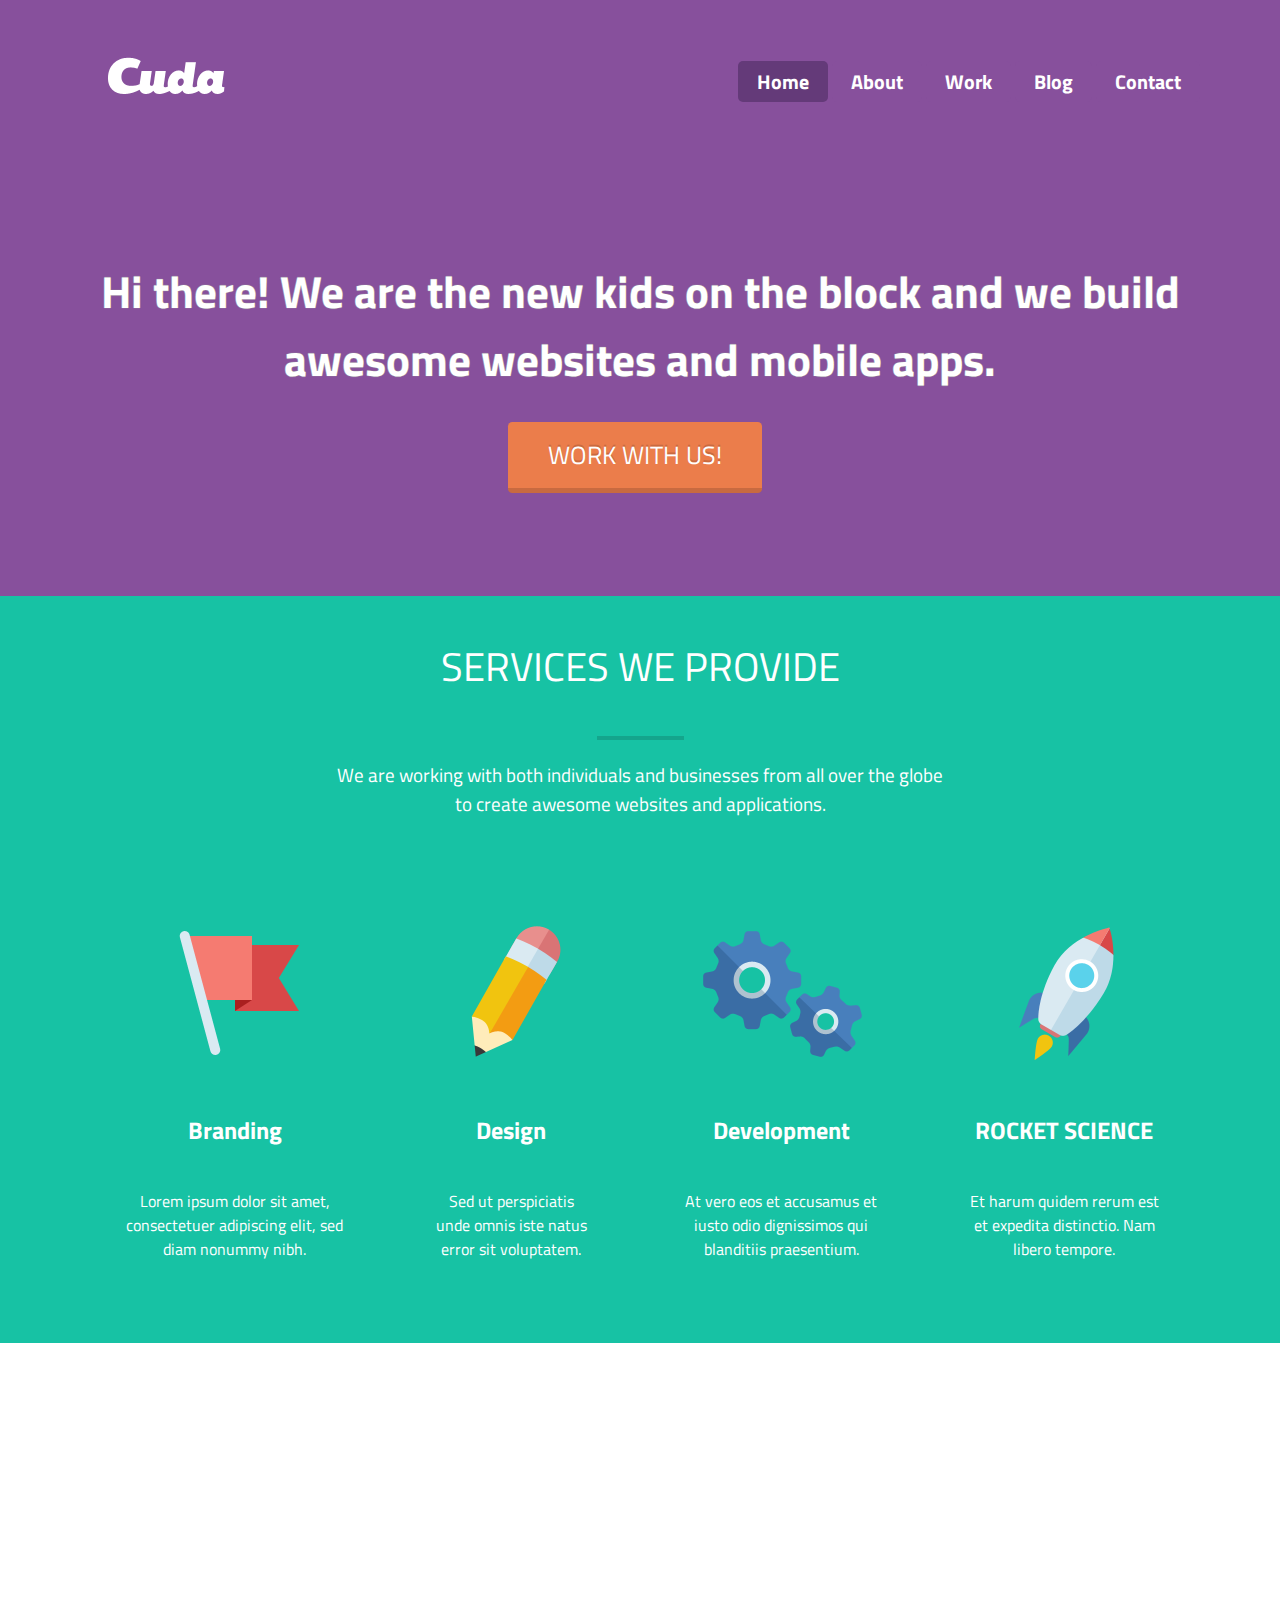
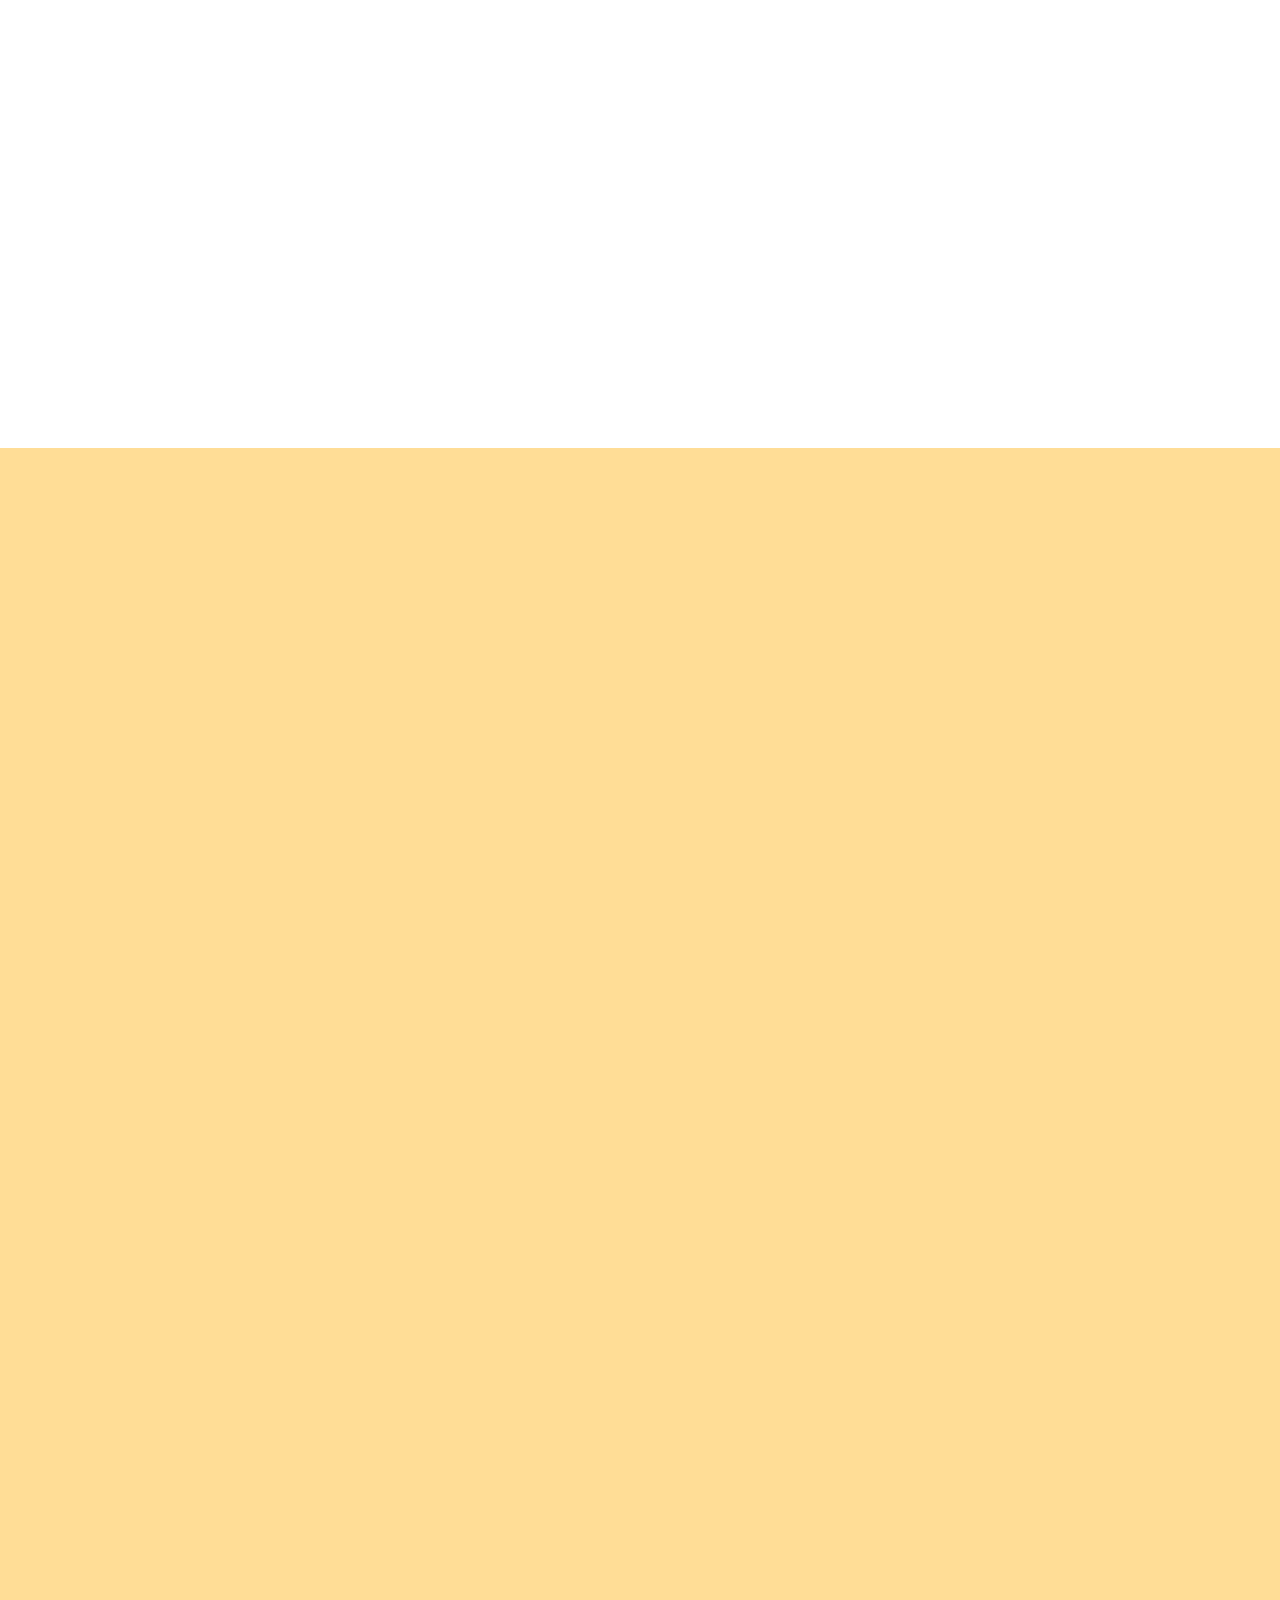
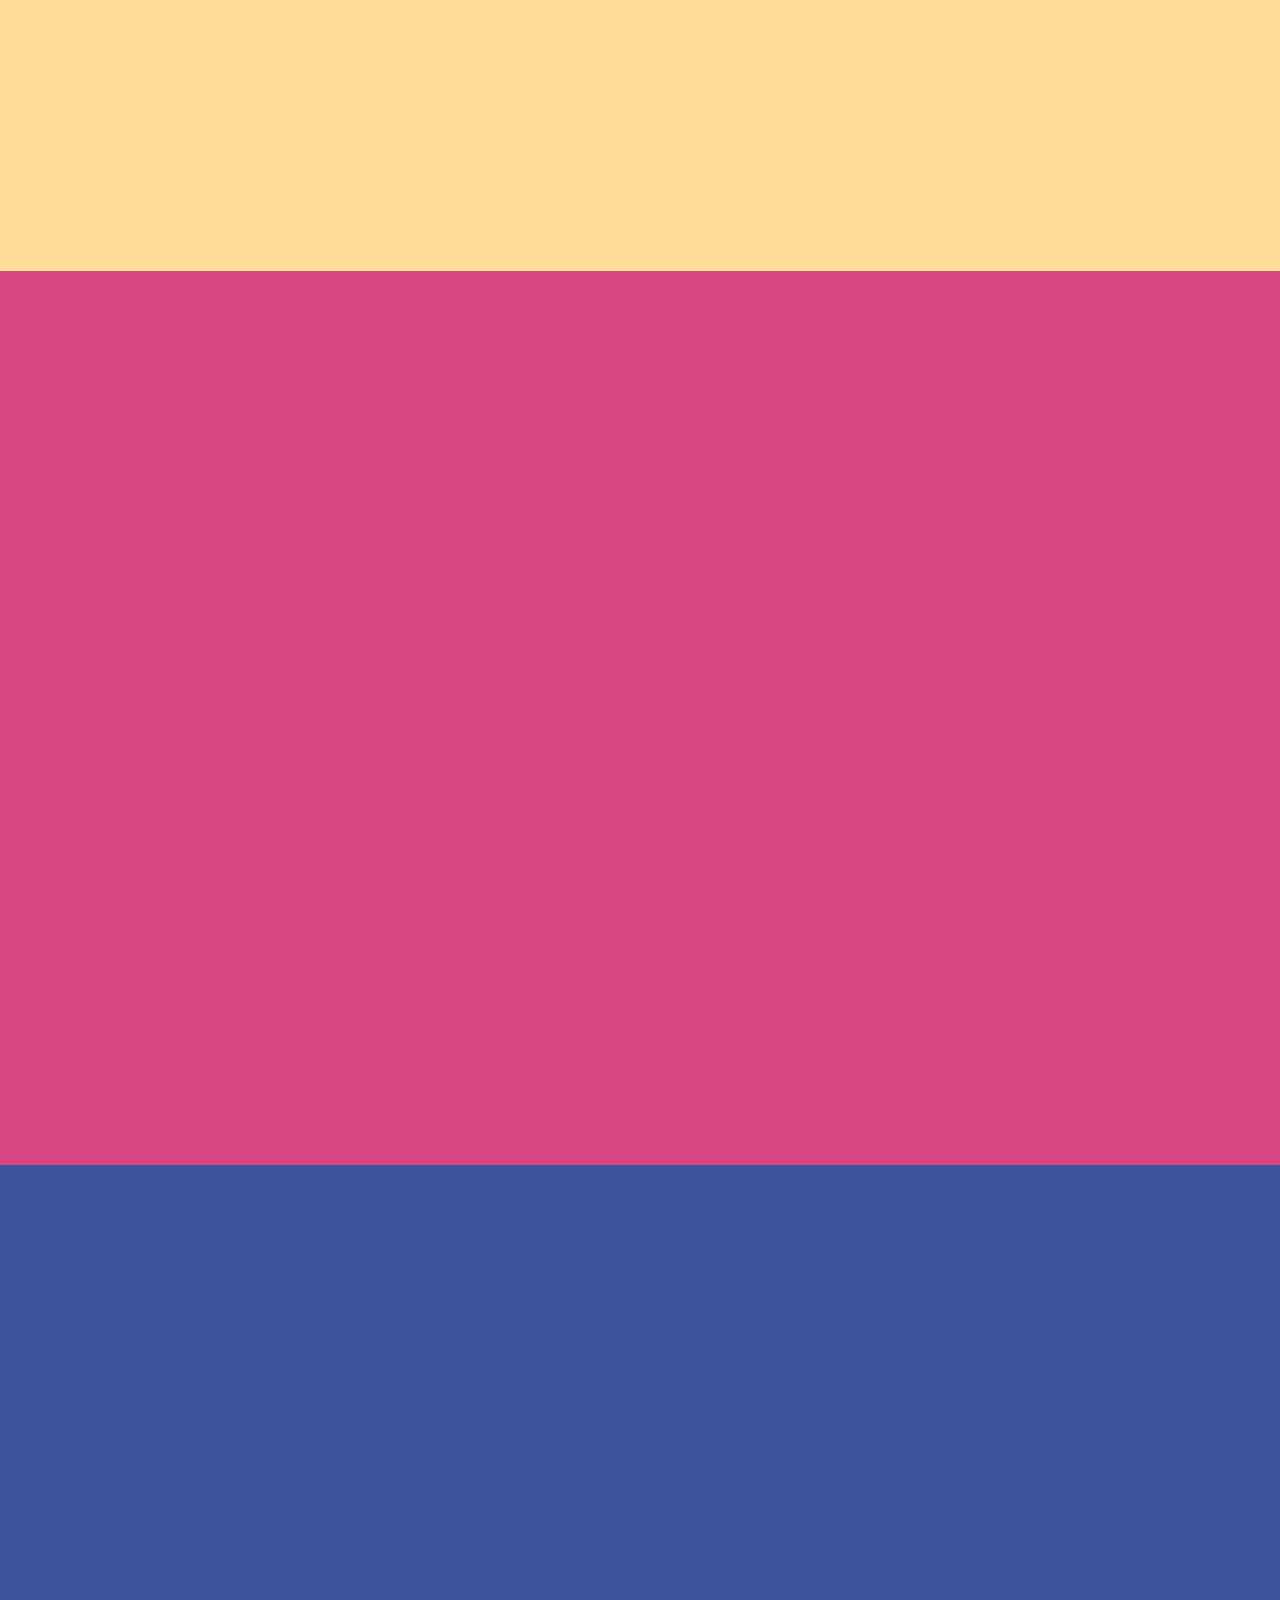
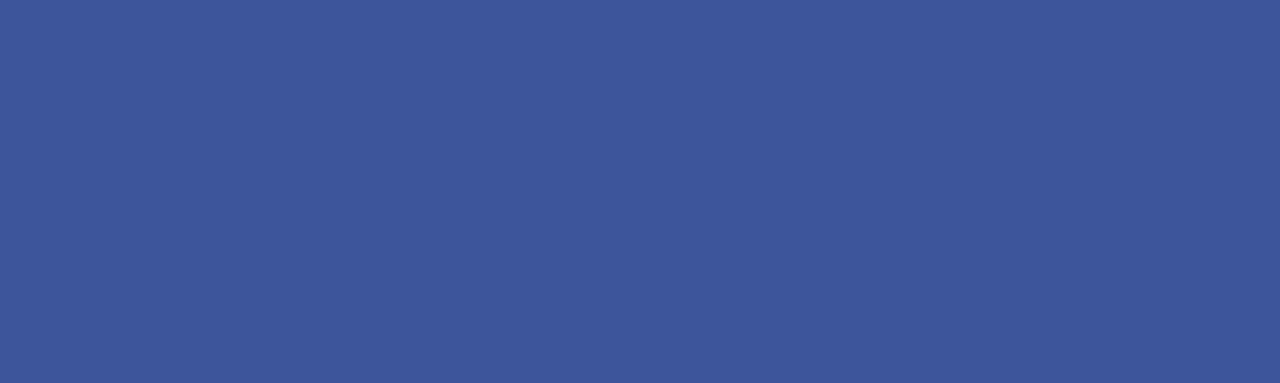
==== commit 9ee60758: "Cuda" ====
--- a/index.html
+++ b/index.html
@@ -32,7 +32,30 @@
         </div>
         <div class="par_2">
             <div class="par_up">SERVICES WE PROVIDE</div>
-            <div class="par_ud"></div>
+                <div class="par_ud"></div>
+                    <div class="par_down">We are working with both individuals and businesses from all over the globe</div>
+                        <div class="par_down_2">to create awesome websites and applications.</div>
+            <div class="info">
+                <div class="info-img">
+                    <div><img src="img/img-1.png"></div>
+                    <div class="title-row">Branding</div>
+                    <div class="info-row">Lorem ipsum dolor sit amet, consectetuer adipiscing elit, sed diam nonummy nibh.</div>
+            </div>
+                 <div class="info-img">
+                    <div><img src="img/img-2.png"></div>
+                    <div class="title-row">Design</div>
+                    <div class="info-row">Sed ut perspiciatis unde omnis iste natus error sit voluptatem.</div>
+            </div>
+                <div class="info-img">
+                    <div><img src="img/img-3.png"></div>
+                    <div class="title-row">Development</div>
+                    <div class="info-row">At vero eos et accusamus et iusto odio dignissimos qui blanditiis praesentium.</div>
+            </div>
+                <div class="info-img">
+                    <div><img src="img/img-4.png"></div>
+                    <div class="title-row">ROCKET SCIENCE</div>
+                    <div class="info-row">Et harum quidem rerum est et expedita distinctio. Nam libero tempore.</div>
+            </div>
         </div>
         <div class="par_3">
 
--- a/css/style.css
+++ b/css/style.css
@@ -108,7 +108,7 @@
 	align-items: center;
 	margin-left: auto;
 	margin-right: auto;
-	height: 200px;
+	height: 140px;
 	font-size: 40px;
 }
 .par_ud {
@@ -120,7 +120,49 @@
 	border-bottom: 4px solid #14a58c;
 	width: 87px;
 }
-/*------t_b------*/
+.par_down {
+	display: flex;
+	margin-top: 20px;
+	justify-content: center;
+	align-items: center;
+	font-size: 19px;
+}
+.par_down_2 {
+	display: flex;
+	justify-content: center;
+	align-items: center;
+	font-size: 19px;
+}
+/*------img------*/
+.info {
+	display: flex;
+	flex-direction: row;
+	justify-content: center;
+	max-width: 1120px;
+	margin-left: auto;
+	margin-right: auto;
+	height: 575px;
+}
+
+.info-img {
+	display: flex;
+	flex-direction: column;
+	justify-content: center;
+	align-items: center;
+}
+
+.title-row {
+	font-size: 24px;
+	font-weight: bold;
+}
+
+.info-row {
+	font-size: 16px;
+	padding: 41px;
+	text-align: center;
+}
+
+/*------par_0------*/
 .par_1 {
 	background: #87509c;
 	height: 596px;
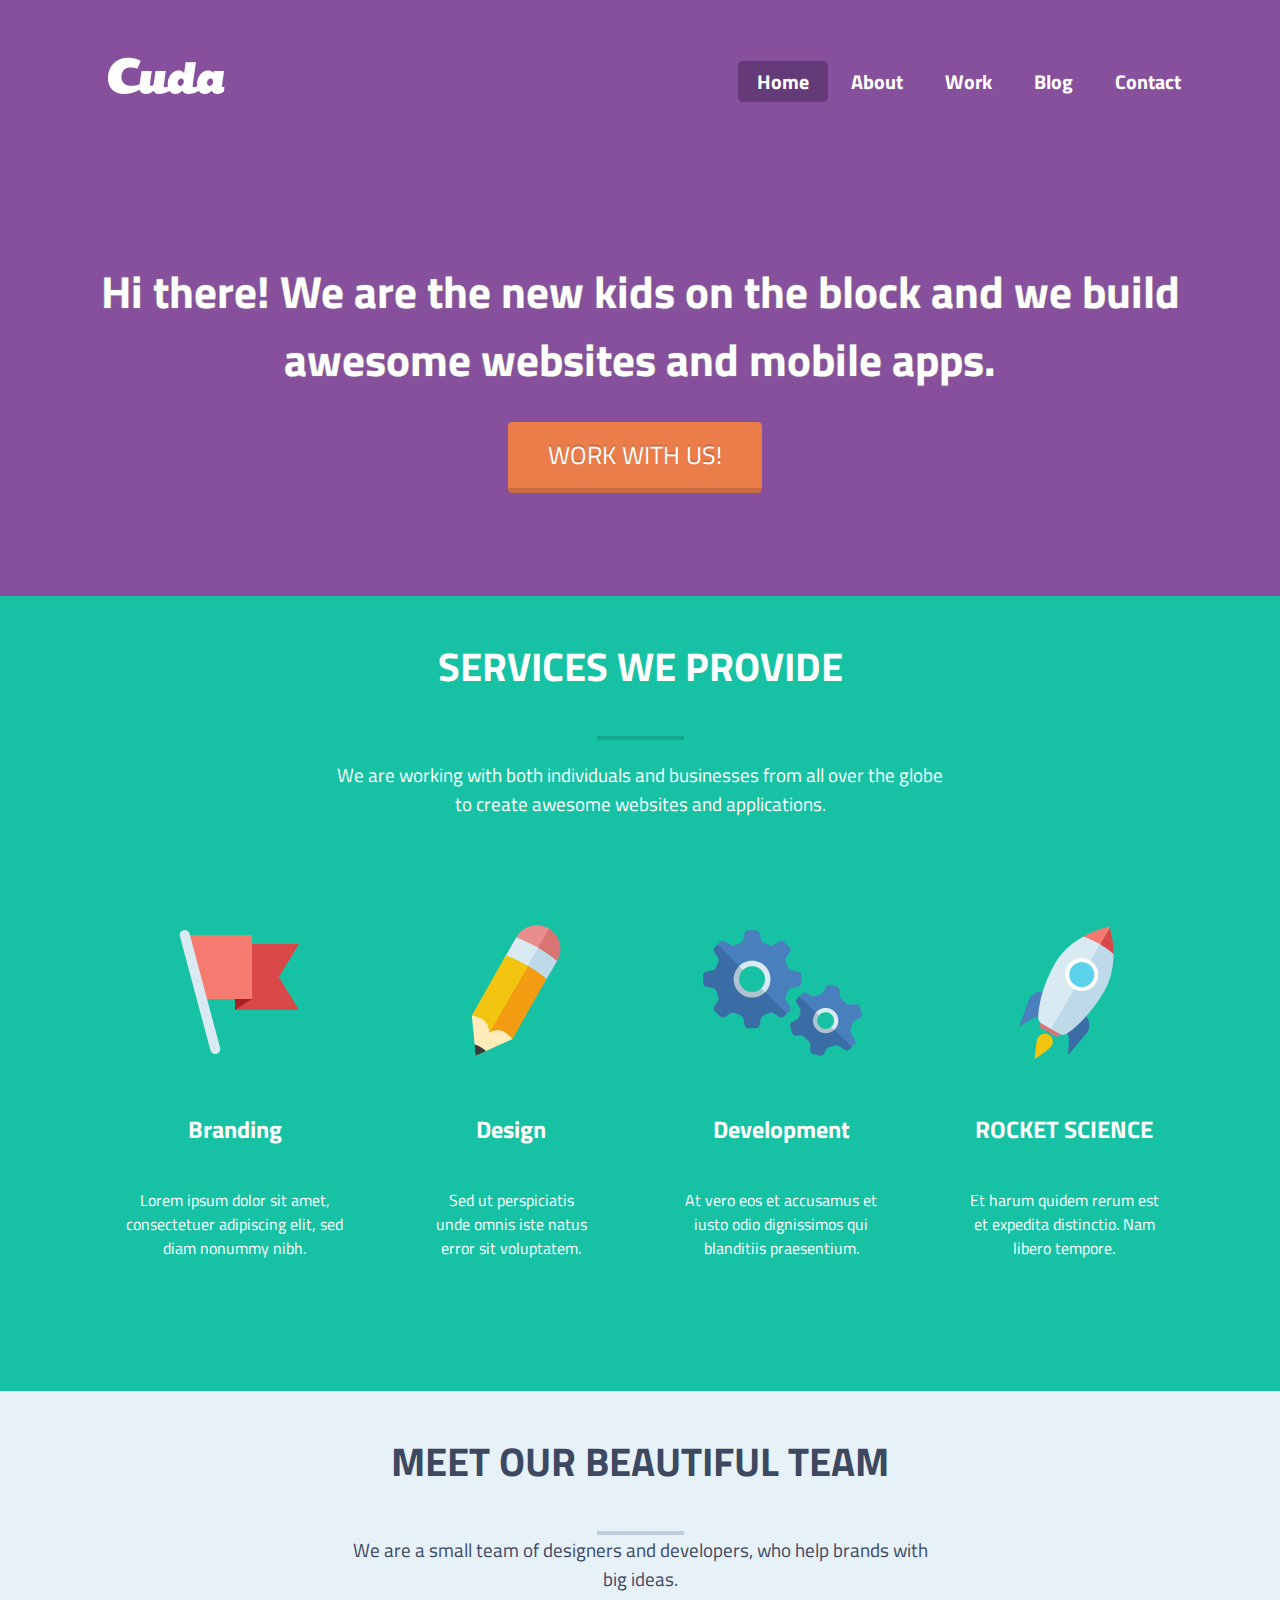
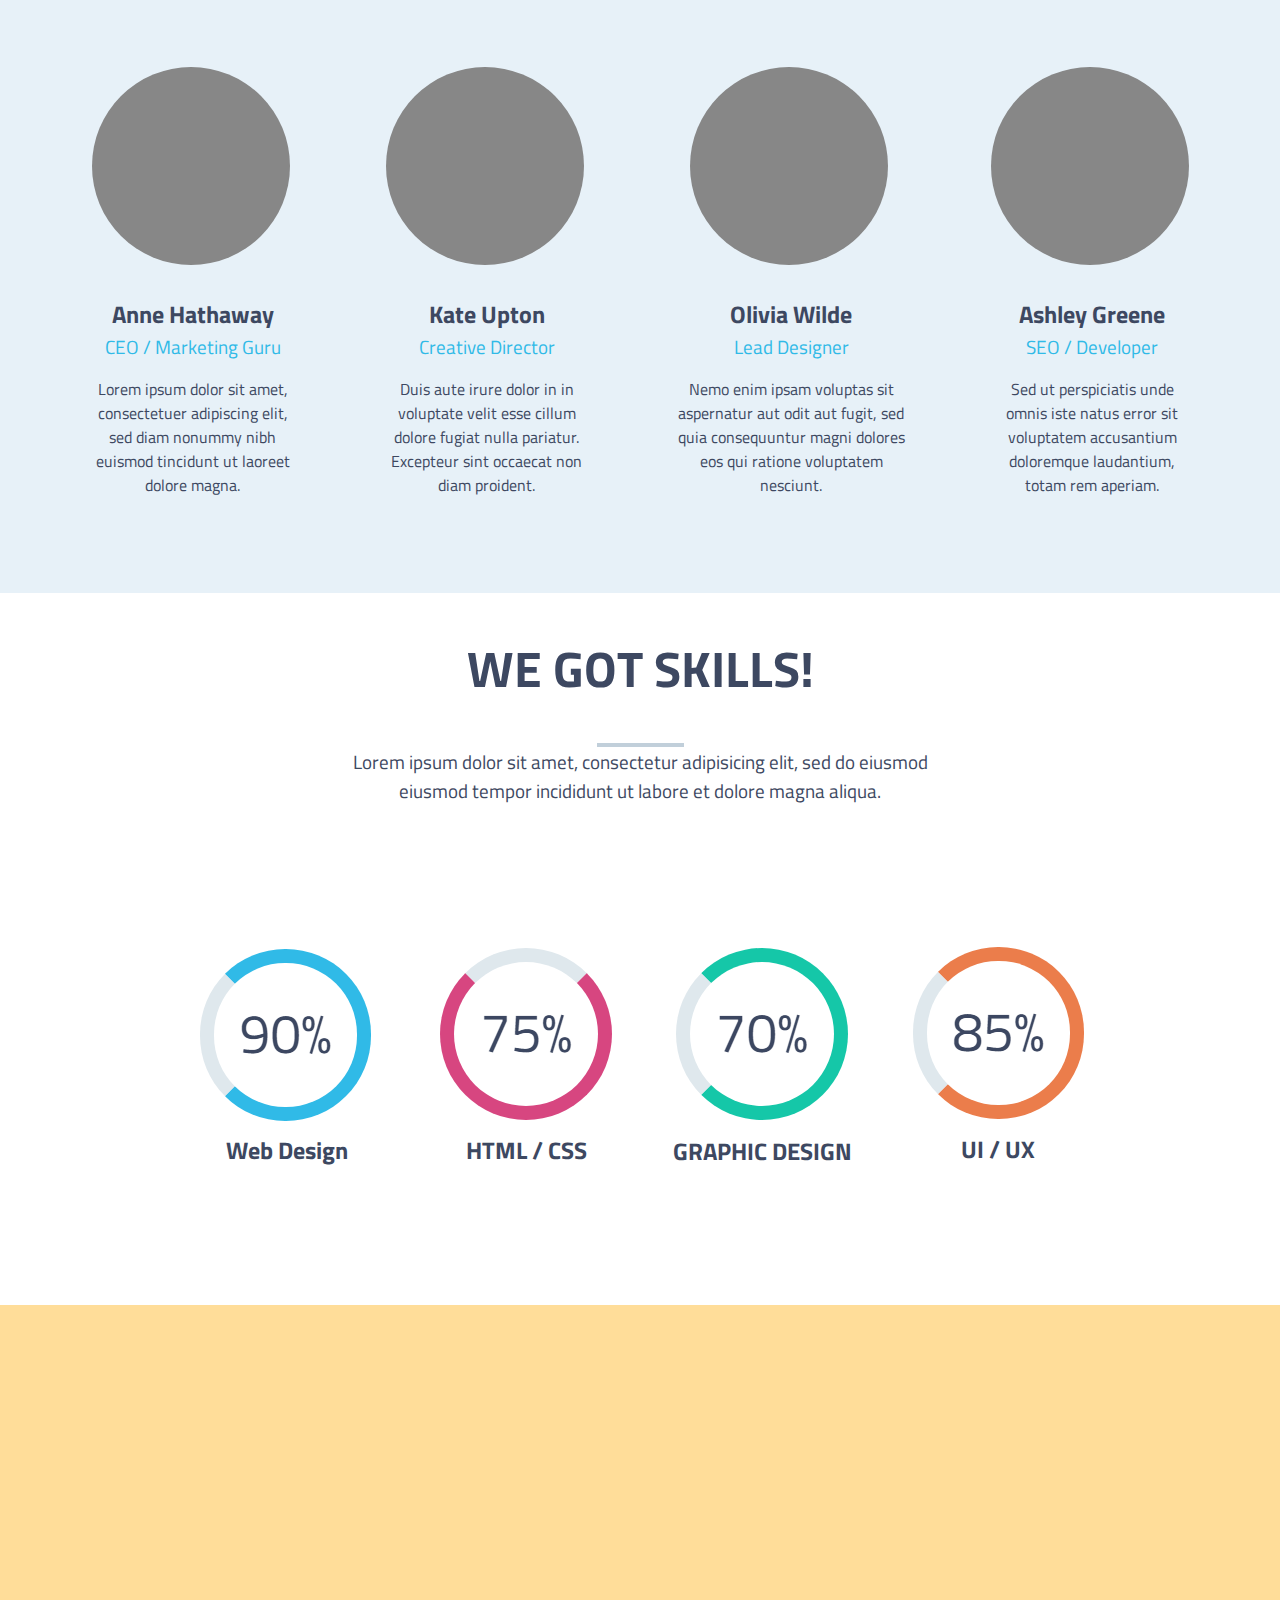
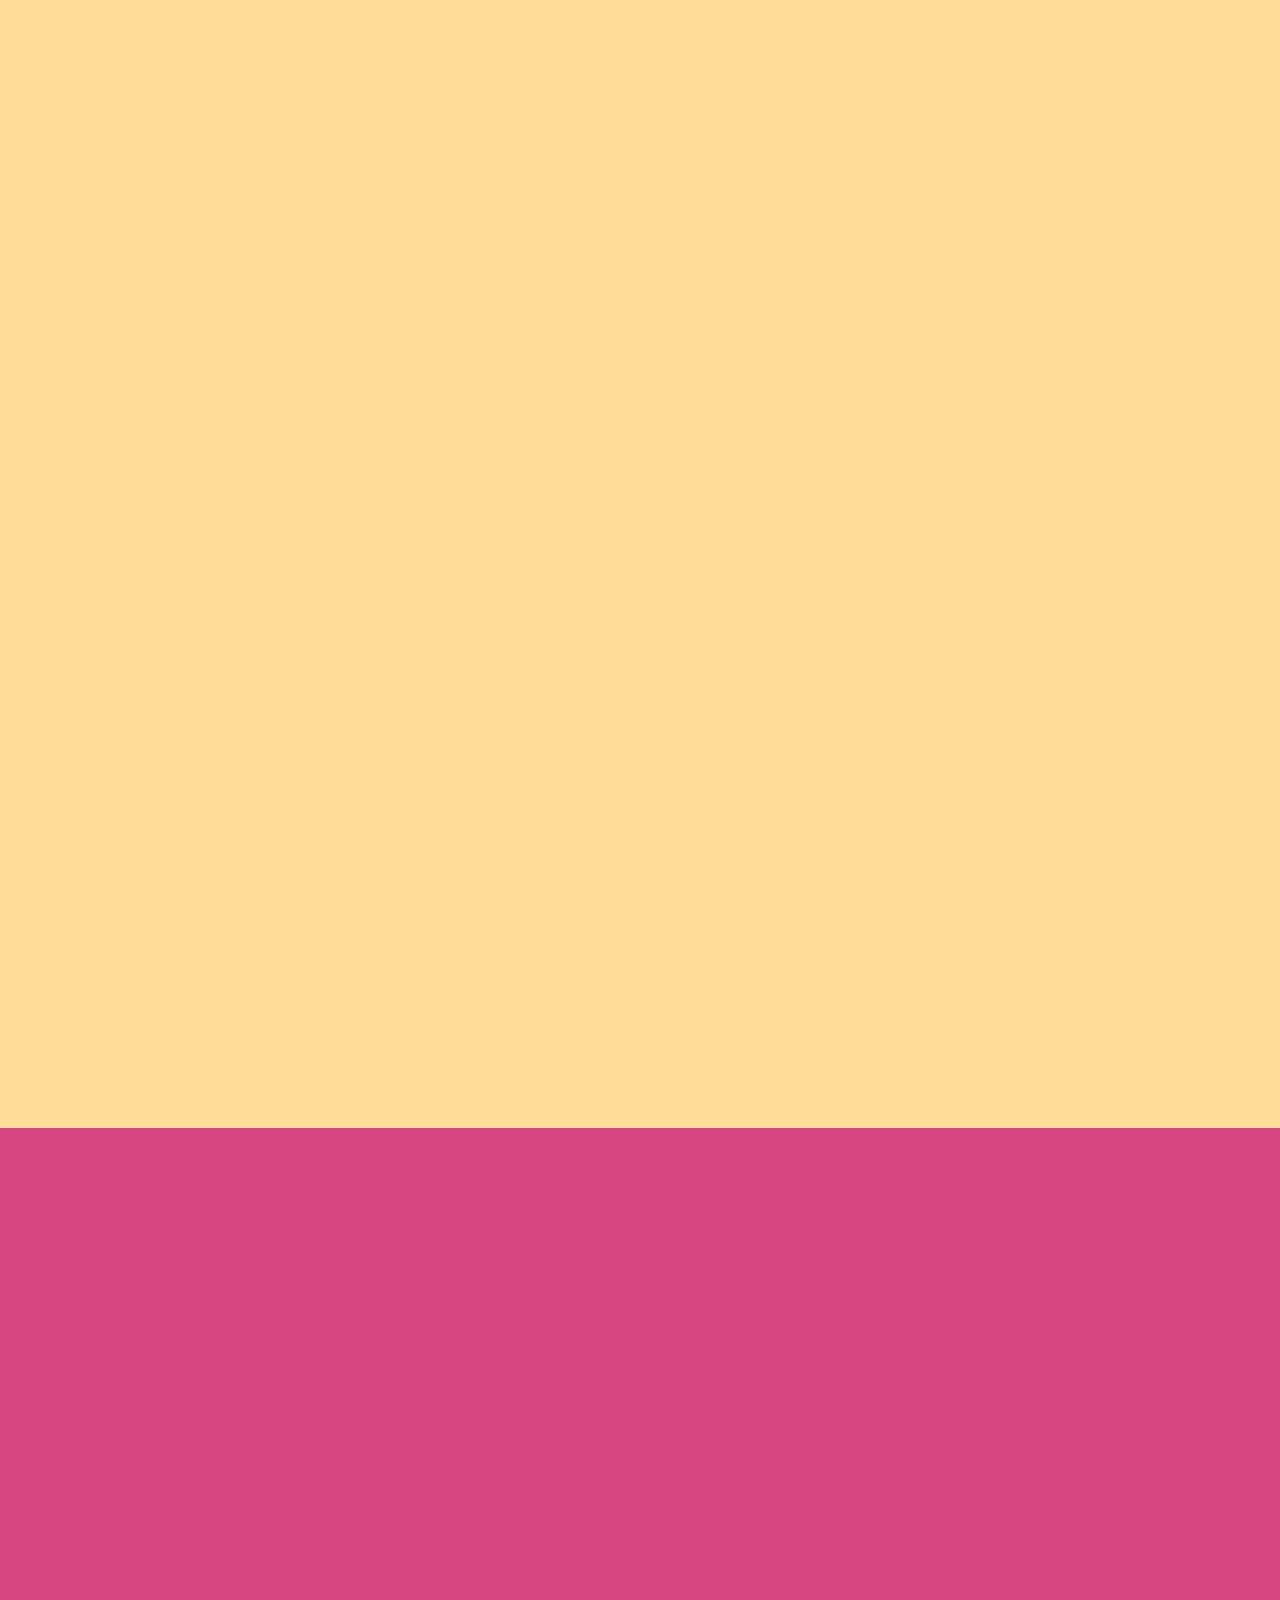
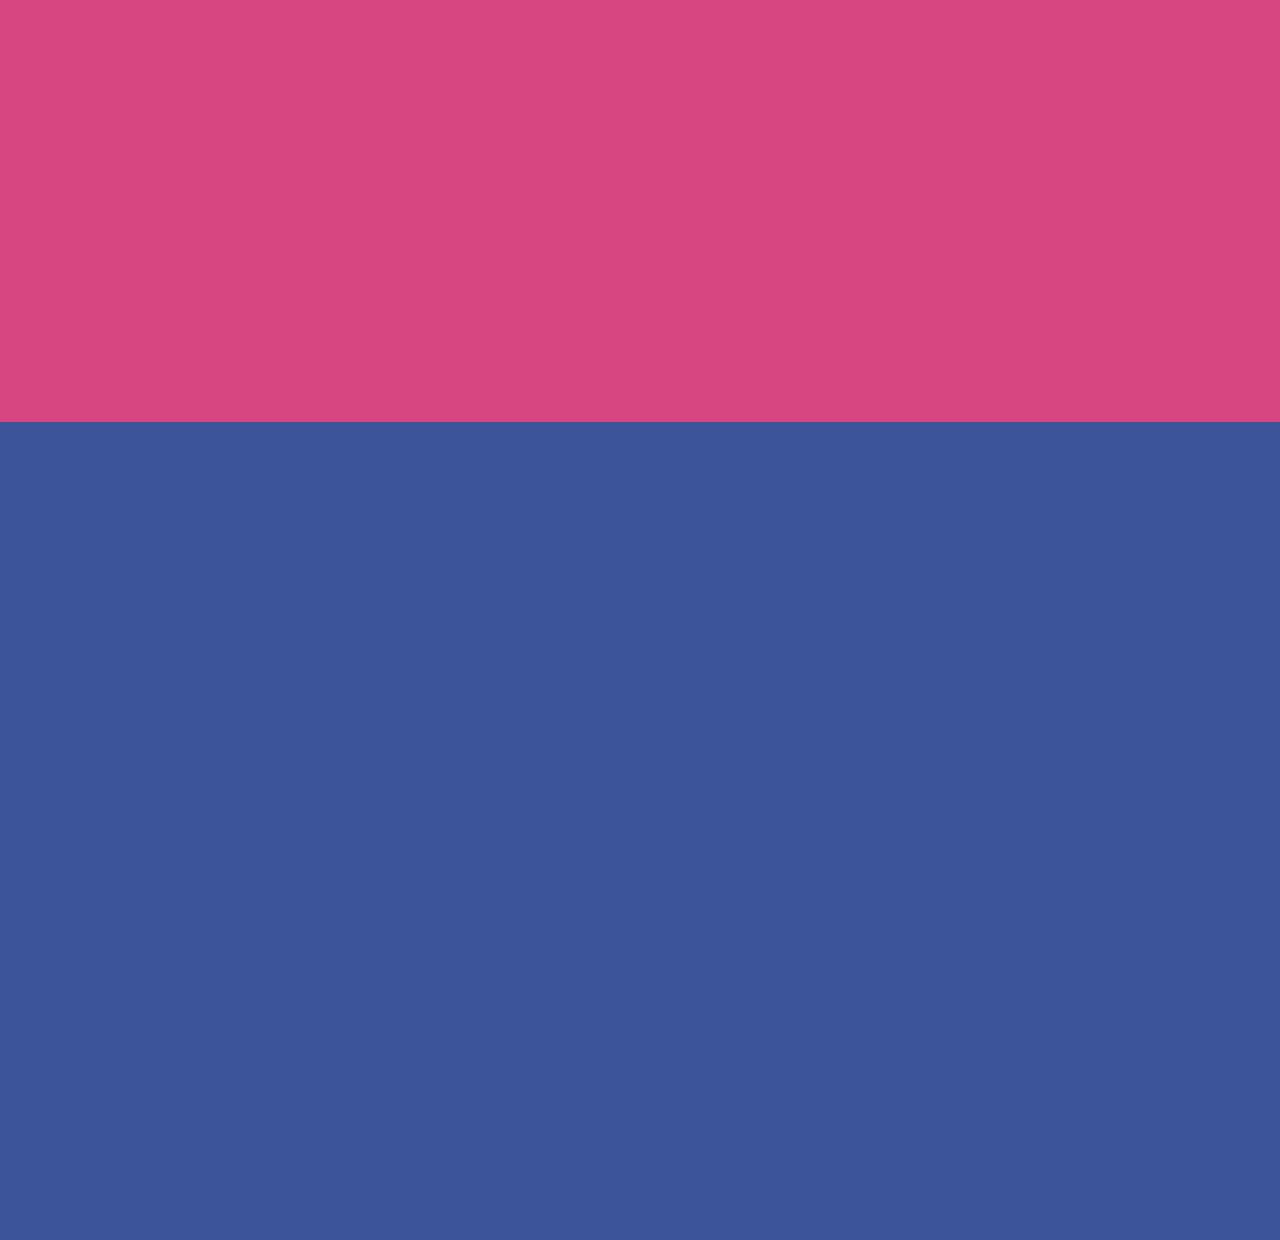
==== commit 8326569c: "Cuda" ====
--- a/index.html
+++ b/index.html
@@ -58,10 +58,58 @@
             </div>
         </div>
         <div class="par_3">
-
+                <div class="par_3_t">MEET OUR BEAUTIFUL TEAM</div>
+                    <div class="par_3_ud"></div>
+                        <div class="par_3_title">We are a small team of designers and developers, who help brands with</div>
+                            <div class="par_3_title_2">big ideas.</div>
+            <div class="info_3">
+                <div class="info_img_3">
+                    <div><img src="img/circle.png"></div>
+                        <div class="title_row_3">Anne Hathaway</div>
+                            <div class="title_row_blue">CEO / Marketing Guru</div>
+                                <div class="info_row_3">Lorem ipsum dolor sit amet, consectetuer adipiscing elit, sed diam nonummy nibh euismod tincidunt ut laoreet dolore magna.</div>
+                </div>
+                    <div class="info_img_3">
+                        <div><img src="img/circle.png"></div>
+                            <div class="title_row_3">Kate Upton</div>
+                                <div class="title_row_blue">Creative Director</div>
+                                    <div class="info_row_3">Duis aute irure dolor in in voluptate velit esse cillum dolore fugiat nulla pariatur. Excepteur sint occaecat non diam proident.</div>
+                </div>
+                    <div class="info_img_3">
+                        <div><img src="img/circle.png"></div>
+                            <div class="title_row_3">Olivia Wilde</div>
+                                <div class="title_row_blue">Lead Designer</div>
+                                    <div class="info_row_3">Nemo enim ipsam voluptas sit aspernatur aut odit aut fugit, sed quia consequuntur magni dolores eos qui ratione voluptatem nesciunt.</div>
+                </div>
+                    <div class="info_img_3">
+                        <div><img src="img/circle.png"></div>
+                            <div class="title_row_3">Ashley Greene</div>
+                                <div class="title_row_blue">SEO / Developer</div>
+                                    <div class="info_row_3">Sed ut perspiciatis unde omnis iste natus error sit voluptatem accusantium doloremque laudantium, totam rem aperiam.</div>
+                </div>
         </div>
         <div class="par_4">
-
+            <div class="par_4_t">WE GOT SKILLS!</div>
+                <div class="par_3_ud"></div>
+                    <div class="par_3_title">Lorem ipsum dolor sit amet, consectetur adipisicing elit, sed do eiusmod</div>
+                        <div class="par_3_title_2">eiusmod tempor incididunt ut labore et dolore magna aliqua.</div>
+                        <div class="info_4">
+                                <div class="info_img_3">
+                                    <div><img src="img/90%.png"></div>
+                                        <div class="title_row_3">Web Design</div>
+                                </div>
+                                    <div class="info_img_3">
+                                        <div><img src="img/75%.png"></div>
+                                            <div class="title_row_3">HTML / CSS</div>
+                                </div>
+                                    <div class="info_img_3">
+                                        <div><img src="img/70%.png"></div>
+                                            <div class="title_row_3">GRAPHIC DESIGN</div>
+                                </div>
+                                    <div class="info_img_3">
+                                        <div><img src="img/85%.png"></div>
+                                            <div class="title_row_3">UI / UX</div>
+                                </div>
         </div>
         <div class="par_5">
 
--- a/css/style.css
+++ b/css/style.css
@@ -110,6 +110,7 @@
 	margin-right: auto;
 	height: 140px;
 	font-size: 40px;
+	font-weight: bolder;
 }
 .par_ud {
     display: flex;
@@ -133,7 +134,7 @@
 	align-items: center;
 	font-size: 19px;
 }
-/*------img------*/
+/*------par_2------*/
 .info {
 	display: flex;
 	flex-direction: row;
@@ -141,7 +142,7 @@
 	max-width: 1120px;
 	margin-left: auto;
 	margin-right: auto;
-	height: 575px;
+	height: 573px;
 }
 
 .info-img {
@@ -161,7 +162,97 @@
 	padding: 41px;
 	text-align: center;
 }
-
+/*------par_3------*/
+.par_3_t {
+	display: flex;
+	justify-content: center;
+	align-items: center;
+	margin-left: auto;
+	margin-right: auto;
+	height: 140px;
+	font-size: 40px;
+	font-weight: bolder;
+	color: #3d4861;
+}
+.par_3_ud {
+	display: flex;
+	justify-content: center;
+	align-items: center;
+	margin-left: auto;
+	margin-right: auto;
+	border-bottom: 4px solid #c1cfda;
+	width: 87px;
+}
+.par_3_title {
+	display: flex;
+	margin-top: 0px;
+	justify-content: center;
+	align-items: center;
+	font-size: 19px;
+	color: #3d4861;
+}
+.par_3_title_2 {
+	display: flex;
+	justify-content: center;
+	align-items: center;
+	font-size: 19px;
+	color: #3d4861;
+}
+/*------par_3_img------*/
+.info_3 {
+	display: flex;
+	flex-direction: row;
+	justify-content: center;
+	max-width: 1190px;
+	margin-left: auto;
+	margin-right: auto;
+	height: 600px;
+}
+
+.info_img_3 {
+	display: flex;
+	flex-direction: column;
+	justify-content: center;
+	align-items: center;
+}
+
+.title_row_3 {
+	font-size: 24px;
+	font-weight: bold;
+	color: #3d4861;
+}
+
+.info_row_3 {
+	font-size: 16px;
+	padding: 41px;
+	text-align: center;
+	color: #3d4861;
+}
+.title_row_blue {
+	color: #30bae7;
+	font-size: 19px;
+	margin-bottom: -25px;
+}
+/*------par_4_img------*/
+.info_4 {
+	display: flex;
+	justify-content:space-around;
+	width: 950px;
+	margin-left: auto;
+	margin-right: auto;
+	height: 500px;
+}
+.par_4_t {
+	display: flex;
+	justify-content: center;
+	align-items: center;
+	margin-left: auto;
+	margin-right: auto;
+	height: 150px;
+	font-size: 50px;
+	font-weight: bolder;
+	color: #3d4861;
+}
 /*------par_0------*/
 .par_1 {
 	background: #87509c;
@@ -170,12 +261,13 @@
 }
 .par_2 {
 	background: #17c2a4;
-	height: 747px;
+	height: 798px;
 	color: #fff;
 }
-.row-3 {
+.par_3 {
 	background: #e7f1f8;
-	height: 914px;
+	height: 930px;
+	color: #fff;
 }
 .par_4 {
 	background: #fff;
